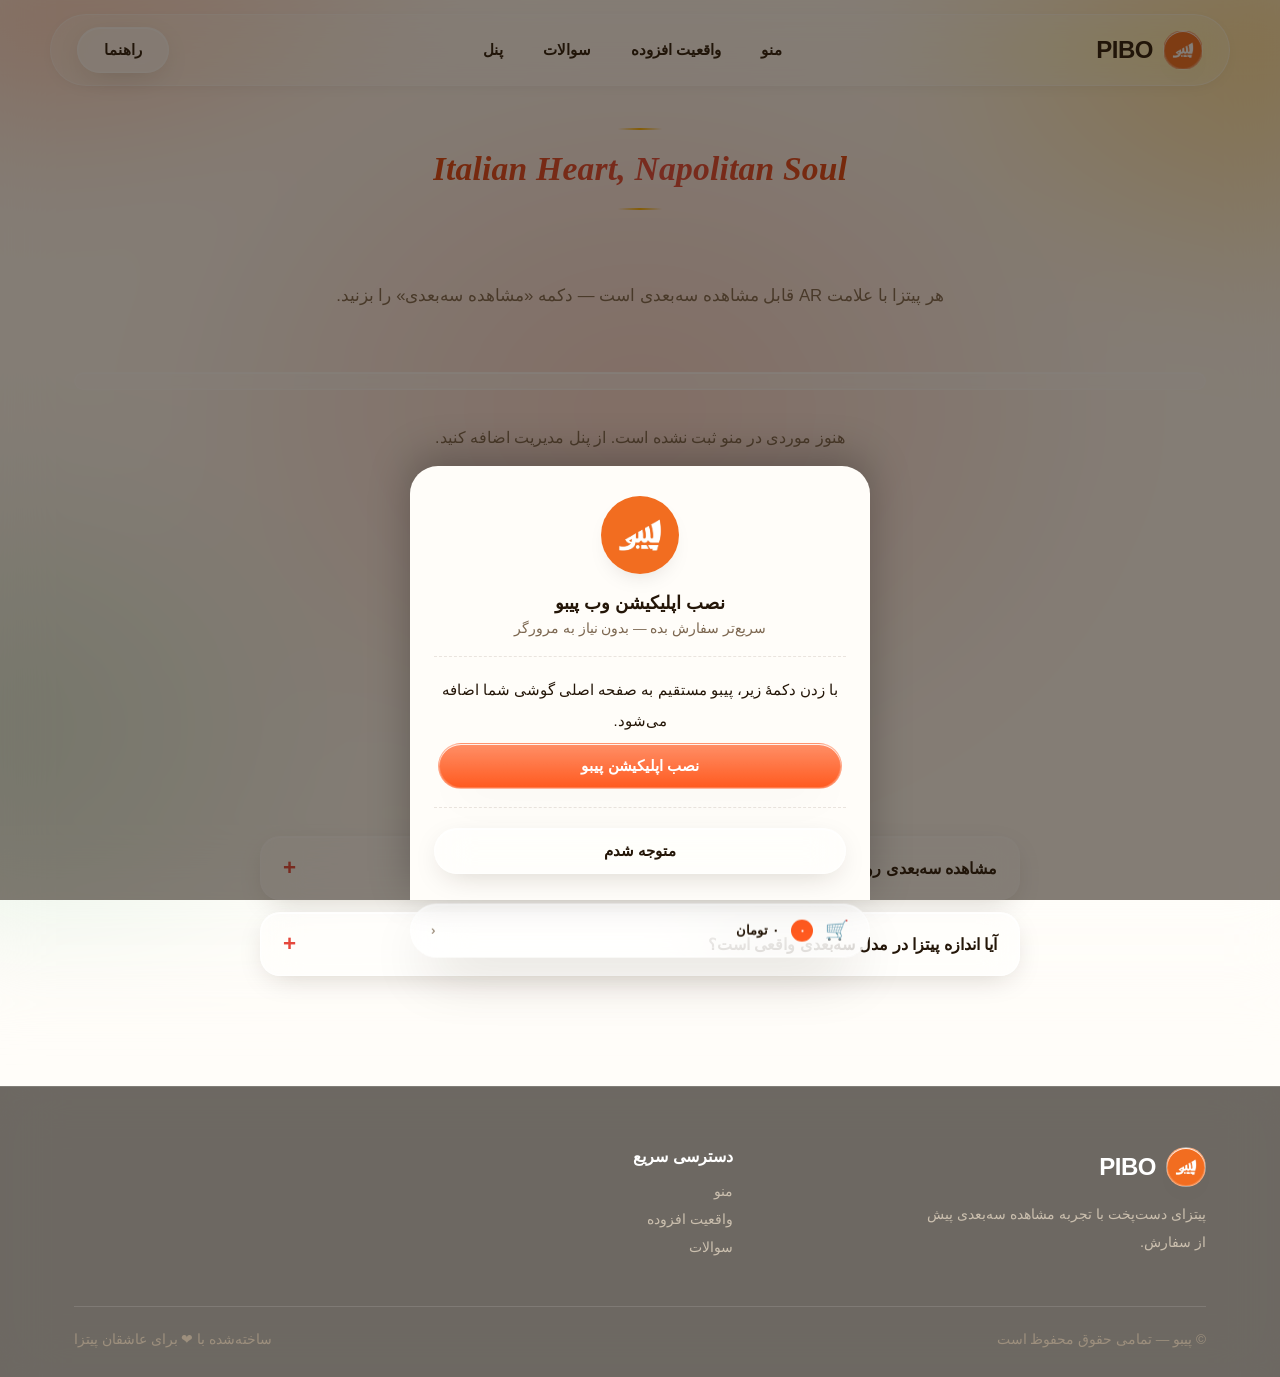
==== index.html @ 52492e42 "Add files via upload" ====
<!DOCTYPE html>
<html lang="fa" dir="rtl">
<head>
<meta charset="UTF-8">
<meta name="viewport" content="width=device-width, initial-scale=1.0, viewport-fit=cover">
<meta name="theme-color" content="#F26D20">
<link rel="manifest" href="manifest.json">
<link rel="icon" href="assets/icons/favicon-32.png" sizes="32x32">
<link rel="apple-touch-icon" href="assets/icons/apple-touch-icon.png">
<meta name="apple-mobile-web-app-capable" content="yes">
<meta name="apple-mobile-web-app-status-bar-style" content="black-translucent">
<meta name="apple-mobile-web-app-title" content="پیبو">
<title>پیبو | پیتزای واقعی، تجربه سه‌بعدی</title>
<meta name="description" content="پیبو — پیتزای دست‌پخت با امکان مشاهده سه‌بعدی و واقعیت افزوده پیش از سفارش. سفارش آنلاین و ارسال سریع.">
<link rel="stylesheet" href="css/style.css">
</head>
<body>

<div id="preloader" class="preloader" aria-hidden="true">
  <div class="preloader-wordmark" dir="rtl">
    <img class="pw-letter" style="--i:0;--l:75%;--r:100%" src="assets/images/logo.jpg" alt="">
    <img class="pw-letter" style="--i:1;--l:50%;--r:75%" src="assets/images/logo.jpg" alt="">
    <img class="pw-letter" style="--i:2;--l:25%;--r:50%" src="assets/images/logo.jpg" alt="">
    <img class="pw-letter" style="--i:3;--l:0%;--r:25%" src="assets/images/logo.jpg" alt="">
    <span class="pw-sr-only">پیبو</span>
  </div>
</div>
<script>
  // Hide the preloader once the page has fully loaded, but keep it
  // on screen for a small minimum time so the spring/sunburst
  // animation is actually seen rather than flashing by instantly
  // on a fast connection.
  (function(){
    var MIN_MS = 1500;
    var start = performance.now();
    function reveal(){
      var el = document.getElementById("preloader");
      if(!el) return;
      var wait = Math.max(0, MIN_MS - (performance.now() - start));
      setTimeout(function(){
        el.classList.add("hide");
        setTimeout(function(){ el.remove(); }, 650);
      }, wait);
    }
    if(document.readyState === "complete") reveal();
    else window.addEventListener("load", reveal);
  })();
</script>

<header class="site-header">
  <div class="container">
    <a href="#" class="logo"><span class="mark site-logo-mark" id="site-logo-mark">پ</span> PIBO</a>
    <nav class="nav-links">
      <a href="#menu">منو</a>
      <a href="#menu">واقعیت افزوده</a>
      <a href="#faq">سوالات</a>
      <a href="admin.html">پنل</a>
    </nav>
    <div class="nav-actions">
      <a href="#faq" class="btn btn-outline">راهنما</a>
      <button class="menu-toggle" aria-label="باز کردن منو"><span></span><span></span><span></span></button>
    </div>
  </div>
</header>

<nav class="mobile-nav">
  <div class="mobile-nav-top">
    <span class="logo"><span class="mark site-logo-mark">پ</span> PIBO</span>
    <button class="close-mn" aria-label="بستن منو">✕</button>
  </div>
  <a href="#menu"><span class="mn-ic">🍕</span> منو</a>
  <a href="#menu"><span class="mn-ic">✦</span> واقعیت افزوده</a>
  <a href="#faq"><span class="mn-ic">؟</span> سوالات</a>
  <a href="admin.html"><span class="mn-ic">⚙</span> پنل</a>
</nav>

<!-- ================= HERO SLOGAN ================= -->
<section class="hero-slogan">
  <div class="container">
    <h1>Italian Heart, Napolitan Soul</h1>
  </div>
</section>

<!-- ================= MENU ================= -->
<section class="section" id="menu" style="padding-top:24px">
  <div class="container">
    <div class="section-head reveal">
      <p>هر پیتزا با علامت AR قابل مشاهده سه‌بعدی است — دکمه «مشاهده سه‌بعدی» را بزنید.</p>
    </div>
    <div class="menu-tabs" data-menu-tabs></div>
    <div class="menu-sections" data-menu-grid></div>
  </div>
</section>

<!-- ================= FAQ ================= -->
<section class="section alt" id="faq">
  <div class="container">
    <div class="section-head reveal">
      <span class="eyebrow">سوالات متداول</span>
      <h2>هر چیزی که باید بدانید</h2>
    </div>
    <div class="faq-list reveal">
      <details class="faq-item">
        <summary>مشاهده سه‌بعدی روی چه گوشی‌هایی کار می‌کند؟</summary>
        <p>روی آیفون (سافاری) با Quick Look و روی اندروید (کروم) با Scene Viewer به‌صورت خودکار باز می‌شود، بدون نیاز به نصب اپلیکیشن.</p>
      </details>
      <details class="faq-item">
        <summary>آیا اندازه پیتزا در مدل سه‌بعدی واقعی است؟</summary>
        <p>بله، مدل‌ها از اسکن واقعی پیتزا گرفته شده و با مقیاس قفل‌شده نمایش داده می‌شوند تا اندازه دقیق را ببینید.</p>
      </details>
    </div>
  </div>
</section>

<footer>
  <div class="container">
    <div class="footer-grid">
      <div>
        <a href="#" class="logo" style="color:#fff;margin-bottom:14px"><span class="mark site-logo-mark">پ</span> PIBO</a>
        <p style="color:#cbbfae;font-size:.9rem;line-height:1.9;max-width:280px">پیتزای دست‌پخت با تجربه مشاهده سه‌بعدی پیش از سفارش.</p>
      </div>
      <div>
        <h4>دسترسی سریع</h4>
        <ul>
          <li><a href="#menu">منو</a></li>
          <li><a href="#menu">واقعیت افزوده</a></li>
          <li><a href="#faq">سوالات</a></li>
        </ul>
      </div>
    </div>
    <div class="footer-bottom">
      <span>© پیبو — تمامی حقوق محفوظ است</span>
      <span>ساخته‌شده با ❤ برای عاشقان پیتزا</span>
    </div>
  </div>
</footer>

<script src="js/ios-glass.js"></script>
<script src="js/vendor/qrcode.js"></script>
<script src="js/vendor/qrcode_utf8.js"></script>
<script src="js/store.js"></script>
<script src="js/products.js"></script>
<script src="js/settings.js"></script>
<script src="js/cart.js"></script>
<script src="js/main.js"></script>
<script src="js/vpn-hint.js"></script>
<script src="js/install-prompt.js"></script>
<script>
  if("serviceWorker" in navigator){
    window.addEventListener("load", () => {
      navigator.serviceWorker.register("sw.js").catch(() => {});
    });
  }
</script>
</body>
</html>
---- css/style.css ----
/* ===========================================================
   PIBO — Pizza Shop
   "Liquid Glass" (iOS 26) design language:
   translucent frosted surfaces, saturated backdrop blur,
   soft specular top-edge highlight, large continuous-corner
   radii, and spring/bounce tactile feedback on every control.
   Fredoka carries Latin/numeral accents, Vazirmatn carries
   all Persian text.
=========================================================== */
:root{
  --white:#FFFDF9;
  --cream:#FFF4E4;
  --cream-2:#FFE7B8;
  --orange:#FF5A1F;
  --orange-dark:#E0420C;
  --gold:#FFB400;
  --red:#E5483C;
  --green:#2F9E5B;
  --ink:#241608;
  --ink-soft:#7C6750;
  --line:rgba(124,103,80,.16);

  /* liquid glass surface tokens */
  --glass-blur: blur(28px) saturate(180%);
  --glass-blur-soft: blur(18px) saturate(160%);
  --glass-light: rgba(255,255,255,.52);
  --glass-light-strong: rgba(255,255,255,.72);
  --glass-light-soft: rgba(255,255,255,.34);
  --glass-border: rgba(255,255,255,.65);
  --glass-border-soft: rgba(255,255,255,.4);
  --glass-dark: rgba(28,18,10,.42);
  --glass-dark-strong: rgba(20,13,8,.62);
  --glass-dark-border: rgba(255,255,255,.14);
  --glass-highlight: inset 0 1px 0 rgba(255,255,255,.85), inset 0 0 0 1px rgba(255,255,255,.18);
  --glass-highlight-dark: inset 0 1px 0 rgba(255,255,255,.16), inset 0 0 0 1px rgba(255,255,255,.08);

  --shadow: 0 18px 40px -22px rgba(36,22,8,.35);
  --shadow-lg: 0 30px 70px -28px rgba(36,22,8,.45);
  --shadow-soft: 0 10px 26px -16px rgba(36,22,8,.28);
  --shadow-glass: 0 8px 30px -10px rgba(36,22,8,.22), var(--glass-highlight);
  --shadow-glass-lg: 0 24px 60px -18px rgba(36,22,8,.32), var(--glass-highlight);

  --radius: 26px;
  --radius-lg: 34px;
  --radius-pill: 100px;

  /* iOS spring curves */
  --ease: cubic-bezier(.19,1,.22,1);
  --spring: cubic-bezier(.34,1.56,.64,1);
  --spring-soft: cubic-bezier(.22,1.28,.36,1);
  --press-scale: .95;
}

*{box-sizing:border-box;margin:0;padding:0}
html{scroll-behavior:smooth}
body{
  font-family:-apple-system, BlinkMacSystemFont, 'SF Pro Text', 'Segoe UI', 'Vazirmatn', Tahoma, sans-serif;
  background:var(--white);
  color:var(--ink);
  direction:rtl;
  overflow-x:hidden;
  -webkit-font-smoothing:antialiased;
  animation:page-fade-in .5s var(--ease);
  position:relative;
}
/* soft, colorful mesh sitting behind every glass surface —
   this is what the blur reveals, key to the liquid-glass look */
body::before{
  content:'';
  position:fixed;inset:-5%;z-index:-2;pointer-events:none;
  background:
    radial-gradient(760px 520px at 8% -6%, rgba(255,90,31,.38), transparent 58%),
    radial-gradient(680px 520px at 96% 6%, rgba(255,180,0,.42), transparent 62%),
    radial-gradient(760px 620px at 50% 46%, rgba(229,72,60,.2), transparent 65%),
    radial-gradient(640px 520px at 4% 78%, rgba(47,158,91,.16), transparent 60%),
    var(--white);
  filter:blur(50px);
  transform:translateZ(0);
  animation: drift 24s ease-in-out infinite alternate;
}
@keyframes drift{
  0%{ background-position:0 0,0 0,0 0,0 0,0 0; filter:hue-rotate(0deg) }
  100%{ background-position:30px -20px,-20px 30px,0 -30px,20px 20px,0 0; filter:hue-rotate(6deg) }
}
img{max-width:100%;display:block}
a{color:inherit;text-decoration:none}
ul{list-style:none}
button{font-family:inherit;cursor:pointer;border:none;background:none}
input,textarea,select{font-family:inherit}

.container{max-width:1180px;margin:0 auto;padding:0 24px}

::selection{background:var(--orange);color:#fff}

a:focus-visible,button:focus-visible,input:focus-visible,textarea:focus-visible{
  outline:3px solid var(--gold);outline-offset:3px;border-radius:6px;
}

@media (prefers-reduced-motion: reduce){
  *{animation-duration:.001ms !important;animation-iteration-count:1 !important;transition-duration:.001ms !important;scroll-behavior:auto !important}
}

/* ===========================================================
   Tactile "press" feedback — applied via JS (ios-glass.js) to
   buttons, tabs, chips, cards: mirrors iOS 26's spring squeeze.
=========================================================== */
.btn,.menu-tab,.pick-chip,.pizza-card,.faq-item summary,.mobile-nav a,.qty button,.btn-sm,.ar-launch-btn,.sticky-cart-summary,[data-qty-btn],.ios-switch,.btn-add-overlay,.badge-ar{
  transition:transform .5s var(--spring), box-shadow .35s var(--ease), background .25s var(--ease), border-color .25s var(--ease), opacity .25s;
}
.btn:hover,.menu-tab:hover,.pick-chip:hover,.pizza-card:hover,.is-pressed{
  will-change:transform;
}
.is-pressed{
  transform:scale(var(--press-scale)) !important;
  transition:transform .12s cubic-bezier(.4,0,.2,1) !important;
}
/* elements that already carry a translateX(-50%) for centering need the
   scale combined, not replaced, or press-feedback would un-center them */
.ar-launch-btn.is-pressed{transform:translateX(-50%) scale(var(--press-scale)) !important}
.sticky-cart-summary.is-pressed{transform:scale(var(--press-scale)) !important}

/* ===========================================================
   Header — floating glass capsule (Dynamic Island style)
=========================================================== */
.site-header{
  position:fixed;inset:0 0 auto 0;z-index:100;
  padding:calc(14px + env(safe-area-inset-top)) 16px 0;
  transition:padding .4s var(--ease);
}
.site-header .container{
  display:flex;align-items:center;justify-content:space-between;gap:20px;
  max-width:1180px;
  padding:12px 26px;
  border-radius:var(--radius-pill);
  background:var(--glass-light-soft);
  -webkit-backdrop-filter:var(--glass-blur-soft);
  backdrop-filter:var(--glass-blur-soft);
  border:1px solid var(--glass-border-soft);
  box-shadow:0 4px 20px -12px rgba(36,22,8,.18);
  transition:all .5s var(--spring-soft);
}
.site-header.scrolled .container{
  background:var(--glass-light-strong);
  -webkit-backdrop-filter:var(--glass-blur);
  backdrop-filter:var(--glass-blur);
  border-color:var(--glass-border);
  box-shadow:var(--shadow-glass);
  padding:10px 26px;
}

.logo{
  display:flex;align-items:center;gap:10px;font-weight:700;font-size:1.5rem;letter-spacing:-.5px;
  font-family:'Vazirmatn',-apple-system,'Segoe UI',sans-serif;
}
.logo .mark{
  width:40px;height:40px;border-radius:50%;
  background:conic-gradient(from 90deg,var(--orange),var(--gold),var(--red),var(--orange));
  display:flex;align-items:center;justify-content:center;
  color:#fff;font-size:1.1rem;font-weight:900;
  box-shadow:var(--shadow-soft), var(--glass-highlight);
  font-family:'Vazirmatn',sans-serif;
  border:1px solid var(--glass-border-soft);
}

.nav-links{display:flex;gap:8px;font-weight:700;font-size:.95rem}
.nav-links a{position:relative;padding:9px 16px;color:var(--ink);border-radius:var(--radius-pill);transition:background .3s var(--ease), color .3s}
.nav-links a::after{display:none}
.nav-links a:hover{background:rgba(255,255,255,.55)}

.nav-actions{display:flex;align-items:center;gap:12px}
.btn{
  display:inline-flex;align-items:center;justify-content:center;gap:8px;
  padding:13px 26px;border-radius:var(--radius-pill);font-weight:800;font-size:.95rem;
  position:relative;overflow:hidden;
}
.btn-primary{
  background:linear-gradient(180deg, rgba(255,255,255,.32), rgba(255,255,255,0)) , var(--orange);
  color:#fff;box-shadow:var(--shadow), var(--glass-highlight);
  border:1px solid rgba(255,255,255,.35);
}
.btn-primary:hover{transform:translateY(-2px);box-shadow:var(--shadow-lg), var(--glass-highlight)}
.btn-outline{
  background:var(--glass-light);
  -webkit-backdrop-filter:var(--glass-blur-soft);
  backdrop-filter:var(--glass-blur-soft);
  color:var(--ink);border:1px solid var(--glass-border);
  box-shadow:var(--shadow-glass);
}
.btn-outline:hover{border-color:var(--orange);color:var(--orange-dark);transform:translateY(-2px);background:var(--glass-light-strong)}
.btn-ghost{color:var(--ink);font-weight:700}

.menu-toggle{display:none;flex-direction:column;gap:6px;width:28px;padding:8px 0}
.menu-toggle span{height:3px;border-radius:3px;background:var(--ink);transition:.3s}
.menu-toggle span:nth-child(1){width:100%}
.menu-toggle span:nth-child(2){width:70%;margin-right:0}
.menu-toggle span:nth-child(3){width:100%}

/* ===========================================================
   Section shell
=========================================================== */
.section{padding:120px 0 110px;position:relative}
.section.alt{background:transparent}
.section.alt::before, .section.alt::after{ display:none }
.section .container{position:relative;z-index:1}

.section-head{max-width:640px;margin:0 auto 60px;text-align:center}
.section-head .eyebrow{margin-bottom:16px}
.section-head h2{font-size:clamp(1.9rem,3.4vw,2.7rem);font-weight:900;letter-spacing:-.5px;margin-bottom:14px}
.section-head p{color:var(--ink-soft);font-size:1.05rem;line-height:1.9}

/* ===========================================================
   Hero slogan — single line, first thing under the header
=========================================================== */
.hero-slogan{
  padding:calc(128px + env(safe-area-inset-top)) 0 46px;
  text-align:center;
}
.hero-slogan h1{
  font-family:'Vazirmatn', ui-serif, Georgia, serif;
  font-size:clamp(1.35rem,3.4vw,2.1rem);
  font-weight:700;
  font-style:italic;
  letter-spacing:.2px;
  line-height:1.5;
  white-space:normal;
  position:relative;
  display:inline-block;
  background:linear-gradient(100deg,var(--orange-dark),var(--red) 55%,var(--orange-dark));
  -webkit-background-clip:text;
  background-clip:text;
  color:transparent;
}
.hero-slogan h1::before,
.hero-slogan h1::after{
  content:'';
  display:block;
  width:44px;height:2px;margin:0 auto 14px;
  background:linear-gradient(90deg,transparent,var(--gold),transparent);
}
.hero-slogan h1::after{margin:14px auto 0}
@media (max-width:560px){
  .hero-slogan{padding-top:calc(108px + env(safe-area-inset-top));padding-bottom:30px}
  .hero-slogan h1{font-size:1.08rem}
}

/* elegant script heading — reads like handwritten calligraphy */
.hero-italian-heading{
  font-family:'Vazirmatn', sans-serif;
  font-weight:800;
  letter-spacing:.3px;
  font-size:clamp(1.6rem,3.6vw,2.4rem);
  line-height:1.3;
  background:linear-gradient(100deg,var(--orange-dark),var(--red) 55%,var(--orange-dark));
  -webkit-background-clip:text;
  background-clip:text;
  color:transparent;
  margin-bottom:18px;
}

.eyebrow{
  display:inline-flex;align-items:center;gap:8px;
  background:var(--glass-light);
  -webkit-backdrop-filter:var(--glass-blur-soft);
  backdrop-filter:var(--glass-blur-soft);
  border:1px solid var(--glass-border);
  color:var(--orange-dark);
  padding:8px 18px;border-radius:100px;font-weight:800;font-size:.82rem;
  box-shadow:var(--shadow-glass);
}
.eyebrow .dot{width:7px;height:7px;border-radius:50%;background:var(--red);animation:pulse 1.8s infinite}
@keyframes pulse{0%,100%{opacity:1}50%{opacity:.3}}
@keyframes page-fade-in{from{opacity:0;transform:translateY(6px)}to{opacity:1;transform:translateY(0)}}
.skeleton-grid{display:grid;grid-template-columns:repeat(auto-fit,minmax(270px,1fr));gap:28px}
.skeleton-card{border-radius:var(--radius-lg);overflow:hidden;background:var(--glass-light);border:1px solid var(--glass-border-soft);box-shadow:var(--shadow-glass)}
.skeleton-card .sk-media{height:190px;background:linear-gradient(100deg, rgba(124,103,80,.10) 30%, rgba(124,103,80,.22) 45%, rgba(124,103,80,.10) 60%);background-size:200% 100%;animation:sk-shimmer 1.5s ease-in-out infinite}
.skeleton-card .sk-body{padding:22px;display:flex;flex-direction:column;gap:12px}
.skeleton-card .sk-line{height:14px;border-radius:8px;background:linear-gradient(100deg, rgba(124,103,80,.10) 30%, rgba(124,103,80,.22) 45%, rgba(124,103,80,.10) 60%);background-size:200% 100%;animation:sk-shimmer 1.5s ease-in-out infinite}
.skeleton-card .sk-line.w-60{width:60%}
.skeleton-card .sk-line.w-90{width:90%}
.skeleton-card .sk-line.w-40{width:40%;height:34px;border-radius:100px;margin-top:6px}
@keyframes sk-shimmer{0%{background-position:200% 0}100%{background-position:-200% 0}}

/* reveal-on-scroll */
.reveal{opacity:0;transform:translateY(36px) scale(.98);transition:opacity .8s var(--spring-soft), transform .8s var(--spring-soft)}
.reveal.in{opacity:1;transform:translateY(0) scale(1)}
.reveal-scale{opacity:0;transform:scale(.88);transition:opacity .7s var(--spring-soft), transform .7s var(--spring-soft)}
.reveal-scale.in{opacity:1;transform:scale(1)}
.reveal-right{opacity:0;transform:translateX(40px);transition:opacity .8s var(--spring-soft), transform .8s var(--spring-soft)}
[dir] .reveal-right{transform:translateX(-40px)}
.reveal-right.in{opacity:1;transform:translateX(0)}
.stagger > *{transition-delay:calc(var(--i,0) * 90ms)}

/* ===========================================================
   Menu / product cards
=========================================================== */
.menu-grid{display:grid;grid-template-columns:repeat(auto-fit,minmax(270px,1fr));gap:28px}
.menu-sections{display:flex;flex-direction:column;gap:64px}
.menu-category-section{scroll-margin-top:150px}
.menu-category-title{font-size:1.5rem;font-weight:900;margin-bottom:24px;padding-right:14px;border-right:4px solid var(--orange)}

/* segmented glass control, like iOS tab bar */
.menu-tabs{
  display:flex;gap:6px;overflow-x:auto;flex-wrap:nowrap;margin-bottom:38px;
  position:sticky;top:calc(96px + env(safe-area-inset-top));z-index:40;padding:8px;
  background:var(--glass-light);
  -webkit-backdrop-filter:var(--glass-blur);
  backdrop-filter:var(--glass-blur);
  border:1px solid var(--glass-border);
  border-radius:var(--radius-pill);
  box-shadow:var(--shadow-glass);
  -ms-overflow-style:none;scrollbar-width:none;
}
.menu-tabs::-webkit-scrollbar{display:none}
.menu-tabs-indicator{
  position:absolute;top:8px;bottom:8px;left:0;border-radius:var(--radius-pill);
  background:linear-gradient(180deg, rgba(255,255,255,.4), rgba(255,255,255,0)), var(--red);
  box-shadow:0 6px 18px -8px rgba(229,72,60,.65), var(--glass-highlight);
  transition:transform .45s var(--spring), width .45s var(--spring);
  z-index:0;pointer-events:none;
}
.menu-tab{
  padding:10px 22px;border-radius:var(--radius-pill);font-weight:800;font-size:.88rem;
  border:1px solid transparent;color:var(--ink);background:transparent;
  flex-shrink:0;white-space:nowrap;position:relative;z-index:1;
  transition:color .35s var(--ease), transform .5s var(--spring);
}
.menu-tab:hover{color:var(--orange-dark)}
.menu-tab.active{
  color:#fff;
  border-color:rgba(255,255,255,.4);
}
.pizza-card{
  background:var(--glass-light);
  border:1px solid var(--glass-border);
  border-radius:var(--radius-lg);
  overflow:hidden;position:relative;box-shadow:var(--shadow-glass);
}
.pizza-card:hover{transform:translateY(-6px);box-shadow:var(--shadow-glass-lg)}

/* full-bleed photo with a frosted "product card" panel overlapping
   its lower portion — like a Reels/story product tag */
.pizza-card .media{
  position:relative;overflow:hidden;aspect-ratio:3/4;
  background:linear-gradient(135deg,var(--cream),var(--cream-2));
  display:flex;align-items:center;justify-content:center;
}
.pizza-card .media img{
  position:absolute;inset:0;width:100%;height:100%;object-fit:cover;
  transition:transform .6s var(--ease);will-change:transform;
  transform:translateY(var(--parallax-y, 0px)) scale(var(--img-scale, 1));
}
.pizza-card:hover .media img{--img-scale:1.06}
.pizza-card .media-emoji{font-size:5rem;position:relative;z-index:1}

.card-overlay{
  position:absolute;left:10px;right:10px;bottom:10px;z-index:2;
  padding:16px 18px 18px;border-radius:20px;
  background:linear-gradient(165deg, rgba(30,20,10,.55), rgba(20,12,5,.72));
  -webkit-backdrop-filter:blur(18px) saturate(160%);
  backdrop-filter:blur(18px) saturate(160%);
  border:1px solid rgba(255,255,255,.16);
  box-shadow:0 14px 34px -14px rgba(0,0,0,.55);
  color:#fff;
}

/* floating AR badge — a prominent standalone pill sitting on the photo
   itself (not tucked inside the bottom info panel), so it reads as its
   own call-to-action rather than a small metadata chip */
.badge-ar{
  flex:1;display:inline-flex;align-items:center;justify-content:center;gap:6px;
  padding:12px 10px;border-radius:100px;
  background:linear-gradient(180deg, rgba(255,255,255,.35), rgba(255,255,255,0)), var(--green);
  color:#fff;font-weight:800;font-size:.8rem;text-align:center;
  white-space:nowrap;overflow:hidden;text-overflow:ellipsis;
  border:1px solid rgba(255,255,255,.45);
  box-shadow:0 10px 26px -8px rgba(47,158,91,.65), inset 0 1px 0 rgba(255,255,255,.4);
}

.overlay-top-row{display:flex;justify-content:space-between;align-items:baseline;margin-bottom:8px;gap:10px}
.overlay-chip{
  display:inline-flex;align-items:center;gap:5px;
  background:rgba(255,255,255,.14);border:1px solid rgba(255,255,255,.28);
  color:#fff;font-size:.68rem;font-weight:700;padding:5px 11px;border-radius:100px;
  white-space:nowrap;
}
.overlay-name{font-size:1.15rem;font-weight:900;color:#fff}
.overlay-desc{
  color:rgba(255,255,255,.72);font-size:.82rem;line-height:1.6;
  margin-bottom:14px;
  display:-webkit-box;-webkit-line-clamp:2;-webkit-box-orient:vertical;overflow:hidden;
}
.overlay-price{
  color:var(--gold);font-weight:900;font-size:1.05rem;white-space:nowrap;
  font-family:'Vazirmatn',-apple-system,'Segoe UI',sans-serif;
}
.overlay-bottom-row{display:flex;align-items:stretch;gap:10px}
.badge-ar,.btn-add-overlay{flex:1 1 50%;min-width:0}
.btn-add-overlay{
  padding:12px 16px;border-radius:100px;border:none;cursor:pointer;
  background:linear-gradient(180deg, rgba(255,255,255,.32), rgba(255,255,255,0)), var(--orange);
  color:#fff;font-weight:800;font-size:.88rem;
  box-shadow:0 10px 22px -10px rgba(255,90,31,.6), inset 0 1px 0 rgba(255,255,255,.35);
}
.btn-add-overlay.added{background:var(--green) !important;color:#fff !important}

/* on wide screens keep cards from stretching too tall */
@media (min-width:640px){
  .pizza-card .media{aspect-ratio:4/5}
}



/* ===========================================================
   Order section
=========================================================== */
.order-wrap{
  display:grid;grid-template-columns:1fr 1fr;gap:50px;align-items:flex-start;
  background:var(--glass-light);
  -webkit-backdrop-filter:var(--glass-blur);
  backdrop-filter:var(--glass-blur);
  border:1px solid var(--glass-border);border-radius:var(--radius-lg);padding:44px;
  box-shadow:var(--shadow-glass-lg);
}
.order-form .field{margin-bottom:18px}
.order-form label{display:block;font-weight:800;font-size:.9rem;margin-bottom:8px}
.order-form input,.order-form textarea,.order-form select{
  width:100%;padding:14px 16px;border-radius:16px;border:1px solid var(--glass-border);
  background:rgba(255,255,255,.55);
  -webkit-backdrop-filter:blur(10px);
  backdrop-filter:blur(10px);
  font-size:.95rem;transition:border-color .25s, background .25s;
}
.order-form input:focus,.order-form textarea:focus,.order-form select:focus{
  border-color:var(--orange);background:#fff;
}
.order-form textarea{min-height:100px;resize:vertical}
.order-form .grid-2{display:grid;grid-template-columns:1fr 1fr;gap:16px}

.cart-list{display:flex;flex-direction:column;gap:12px;margin-bottom:20px}
.cart-item{
  display:flex;align-items:center;justify-content:space-between;gap:12px;
  padding:14px 16px;border:1px solid var(--glass-border);border-radius:16px;
  background:rgba(255,255,255,.4);
  -webkit-backdrop-filter:blur(10px);
  backdrop-filter:blur(10px);
}
.cart-item .name{font-weight:800;font-size:.92rem}
.cart-item .qty{display:flex;align-items:center;gap:8px}
.cart-item .qty button{
  width:28px;height:28px;border-radius:9px;background:rgba(255,255,255,.7);border:1px solid var(--glass-border);font-weight:900;
}
.cart-item.just-added{animation:cart-item-pop .5s var(--spring)}
@keyframes cart-item-pop{
  0%{transform:translateY(-14px) scale(.9);opacity:0}
  60%{transform:translateY(2px) scale(1.02);opacity:1}
  100%{transform:translateY(0) scale(1);opacity:1}
}
.cart-summary{display:flex;justify-content:space-between;font-weight:900;font-size:1.15rem;padding-top:16px;border-top:2px dashed var(--line);margin-bottom:20px}
.cart-summary span:last-child{color:var(--orange-dark);font-family:'Vazirmatn',-apple-system,'Segoe UI',sans-serif}
.empty-cart{color:var(--ink-soft);font-size:.9rem;text-align:center;padding:24px 0}

.order-side h3{font-size:1.3rem;font-weight:900;margin-bottom:14px}
.order-side p{color:var(--ink-soft);line-height:1.9;margin-bottom:20px;font-size:.94rem}
.pick-list{display:flex;flex-wrap:wrap;gap:10px}
.pick-chip{
  padding:9px 16px;border:1px solid var(--glass-border);border-radius:100px;font-size:.85rem;font-weight:700;
  background:rgba(255,255,255,.5);
  -webkit-backdrop-filter:blur(10px);
  backdrop-filter:blur(10px);
}
.pick-chip:hover{border-color:var(--orange);color:var(--orange-dark);background:rgba(255,255,255,.75)}

/* ===========================================================
   AR section
=========================================================== */
.ar-showcase{
  display:grid;grid-template-columns:1fr 1fr;gap:50px;align-items:center;
}
.ar-steps{display:flex;flex-direction:column;gap:22px}
.ar-step{display:flex;gap:16px;align-items:flex-start}
.ar-step .num{
  width:42px;height:42px;border-radius:14px;
  background:linear-gradient(180deg, rgba(255,255,255,.35), rgba(255,255,255,0)), var(--red);
  color:#fff;border:1px solid rgba(255,255,255,.35);
  display:flex;align-items:center;justify-content:center;font-weight:900;flex-shrink:0;
  font-family:'Vazirmatn',-apple-system,'Segoe UI',sans-serif;
  box-shadow:var(--glass-highlight);
}
.ar-step h4{font-weight:800;margin-bottom:4px}
.ar-step p{color:var(--ink-soft);font-size:.92rem;line-height:1.8}

.ar-frame{
  border-radius:var(--radius-lg);overflow:hidden;border:1px solid var(--glass-border);
  box-shadow:var(--shadow-glass-lg);aspect-ratio:3/4;
  background:linear-gradient(160deg,var(--cream),var(--cream-2));
  -webkit-backdrop-filter:var(--glass-blur-soft);
  backdrop-filter:var(--glass-blur-soft);
  position:relative;display:flex;align-items:center;justify-content:center;
}
.ar-frame .qr-box{
  background:rgba(255,255,255,.75);
  -webkit-backdrop-filter:blur(10px);
  backdrop-filter:blur(10px);
  padding:18px;border-radius:20px;box-shadow:var(--shadow-glass);
}
.ar-frame .qr-hint{position:absolute;bottom:22px;font-size:.8rem;font-weight:800;color:var(--ink-soft)}

/* ===========================================================
   FAQ
=========================================================== */
.faq-list{max-width:760px;margin:0 auto;display:flex;flex-direction:column;gap:12px}
.faq-item{
  border:1px solid var(--glass-border);border-radius:20px;overflow:hidden;
  background:var(--glass-light);
  -webkit-backdrop-filter:var(--glass-blur-soft);
  backdrop-filter:var(--glass-blur-soft);
  box-shadow:var(--shadow-glass);
}
.faq-item summary{
  padding:18px 22px;font-weight:800;cursor:pointer;list-style:none;
  display:flex;justify-content:space-between;align-items:center;
}
.faq-item summary::-webkit-details-marker{display:none}
.faq-item summary::after{content:'+';font-size:1.4rem;color:var(--red);transition:transform .4s var(--spring)}
.faq-item[open] summary::after{transform:rotate(45deg)}
.faq-item p{padding:0 22px 20px;color:var(--ink-soft);line-height:1.8;font-size:.92rem}

/* ===========================================================
   Contact / footer
=========================================================== */
.contact-band{
  background:linear-gradient(120deg, rgba(229,72,60,.85), rgba(255,90,31,.85));
  -webkit-backdrop-filter:blur(30px) saturate(180%);
  backdrop-filter:blur(30px) saturate(180%);
  border:1px solid rgba(255,255,255,.3);
  border-radius:var(--radius-lg);padding:64px 40px;text-align:center;color:#fff;position:relative;overflow:hidden;
  box-shadow:var(--shadow-lg), var(--glass-highlight);
}
.contact-band h2{font-size:clamp(1.8rem,3.4vw,2.5rem);font-weight:900;margin-bottom:14px}
.contact-band p{opacity:.95;margin-bottom:30px;font-size:1.02rem}
.contact-buttons{display:flex;gap:16px;justify-content:center;flex-wrap:wrap}
.contact-buttons .btn{background:rgba(255,255,255,.9);color:var(--ink)}

footer{padding:60px 0 30px;background:var(--glass-dark-strong);-webkit-backdrop-filter:blur(30px) saturate(160%);backdrop-filter:blur(30px) saturate(160%);color:#fff;border-top:1px solid var(--glass-dark-border)}
.footer-grid{display:grid;grid-template-columns:1.4fr 1fr 1fr;gap:40px;margin-bottom:40px}
.footer-grid h4{font-weight:800;margin-bottom:16px;font-size:1rem}
.footer-grid ul li{margin-bottom:10px}
.footer-grid ul a{color:#cbbfae;font-size:.9rem;transition:.25s}
.footer-grid ul a:hover{color:var(--gold)}
.footer-bottom{border-top:1px solid rgba(255,255,255,.12);padding-top:24px;display:flex;justify-content:space-between;color:#9d8f7d;font-size:.85rem;flex-wrap:wrap;gap:10px}

.footer-social{display:flex;flex-direction:column;gap:12px}
.footer-social a{display:flex;align-items:center;gap:10px;color:#cbbfae;font-size:.9rem;transition:.25s}
.footer-social a:hover{color:var(--gold)}
.footer-social a .ic{
  width:32px;height:32px;border-radius:10px;background:rgba(255,255,255,.1);
  border:1px solid rgba(255,255,255,.12);
  display:flex;align-items:center;justify-content:center;flex-shrink:0;
}
.footer-social a .ic svg{width:16px;height:16px}

/* ===========================================================
   Floating quick-order button
=========================================================== */
.quick-order-fab{
  position:fixed;bottom:22px;left:50%;transform:translateX(-50%) translateY(120%);
  z-index:90;opacity:0;transition:transform .5s var(--spring-soft), opacity .4s var(--ease);
  box-shadow:var(--shadow-lg), var(--glass-highlight);
}
.quick-order-fab.show{transform:translateX(-50%) translateY(0);opacity:1}

/* ===========================================================
   Admin / login
=========================================================== */
.auth-screen{
  min-height:100vh;display:flex;align-items:center;justify-content:center;
  padding:24px;
}
.auth-card{
  width:100%;max-width:400px;
  background:var(--glass-light-strong);
  -webkit-backdrop-filter:var(--glass-blur);
  backdrop-filter:var(--glass-blur);
  border:1px solid var(--glass-border);border-radius:var(--radius-lg);
  padding:40px 32px;box-shadow:var(--shadow-glass-lg);text-align:center;
}
.auth-card .mark{width:56px;height:56px;margin:0 auto 18px}
.auth-card h1{font-size:1.5rem;font-weight:900;margin-bottom:8px}
.auth-card p{color:var(--ink-soft);font-size:.9rem;margin-bottom:26px}
.auth-card .field{position:relative;margin-bottom:16px}
.auth-card input{
  width:100%;padding:15px 16px;border-radius:16px;border:1px solid var(--glass-border);
  background:rgba(255,255,255,.5);font-size:1rem;text-align:center;letter-spacing:2px;
}
.auth-card input:focus{border-color:var(--orange);background:#fff}
.auth-error{color:var(--red);font-size:.85rem;font-weight:700;min-height:20px;margin-bottom:10px}
.auth-card .btn{width:100%}

.admin-shell{display:none;min-height:100vh}
.admin-shell.show{display:block}
.admin-top{
  background:var(--glass-light-strong);
  -webkit-backdrop-filter:var(--glass-blur);
  backdrop-filter:var(--glass-blur);
  border-bottom:1px solid var(--glass-border);
  padding:calc(18px + env(safe-area-inset-top)) 0 18px;position:sticky;top:0;z-index:20;
}
.admin-top .container{display:flex;justify-content:space-between;align-items:center}
.admin-main{padding:40px 0 80px}
.admin-panel{
  background:var(--glass-light);
  -webkit-backdrop-filter:var(--glass-blur-soft);
  backdrop-filter:var(--glass-blur-soft);
  border:1px solid var(--glass-border);border-radius:var(--radius-lg);padding:30px;margin-bottom:28px;
  box-shadow:var(--shadow-glass);
}
.admin-panel[data-publish-bar]{border:1.5px solid rgba(47,158,91,.55);background:rgba(243,251,246,.6)}
.admin-panel[data-publish-bar].dirty{border-color:rgba(229,72,60,.55);background:rgba(253,242,240,.6)}
.admin-panel h2{font-size:1.2rem;font-weight:900;margin-bottom:6px}
.admin-panel .sub{color:var(--ink-soft);font-size:.88rem;margin-bottom:24px}
.qr-grid{display:grid;grid-template-columns:repeat(auto-fill,minmax(190px,1fr));gap:20px}
.qr-tile{
  border:1px solid var(--glass-border);border-radius:18px;padding:18px;text-align:center;
  background:rgba(255,255,255,.4);
  -webkit-backdrop-filter:blur(12px);
  backdrop-filter:blur(12px);
}
.qr-tile img{margin:0 auto 12px;border-radius:12px;background:#fff;padding:8px}
.qr-tile b{display:block;font-size:.9rem;margin-bottom:4px}
.qr-tile span{font-size:.75rem;color:var(--ink-soft);word-break:break-all}
.orders-table{width:100%;min-width:560px;border-collapse:collapse;font-size:.88rem}
.orders-table th,.orders-table td{padding:12px 10px;text-align:right;border-bottom:1px solid var(--glass-border);white-space:nowrap}
.orders-table th{color:var(--ink-soft);font-weight:800;font-size:.8rem}
.orders-table td:nth-child(3){white-space:normal;min-width:140px}
.table-scroll{overflow-x:auto;-webkit-overflow-scrolling:touch;margin:0 -6px;padding:0 6px}
.orders-empty{text-align:center;color:var(--ink-soft);padding:30px 0;font-size:.9rem}
.btn-sm{padding:9px 16px;font-size:.8rem;border-radius:12px}
.table-actions{display:flex;gap:8px}

/* ===========================================================
   AR viewer page
   Now matches the main site's warm cream/orange/gold "liquid
   glass" palette instead of its own separate theme.
=========================================================== */
.ar-page{
  min-height:100vh;display:flex;flex-direction:column;position:relative;color:var(--ink);
  background:
    radial-gradient(120% 90% at 15% 0%, rgba(255,90,31,.16), transparent 60%),
    radial-gradient(120% 90% at 100% 100%, rgba(255,180,0,.14), transparent 55%),
    linear-gradient(180deg, #2B1B0C 0%, #241608 55%, #180F06 100%);
}
.ar-page::before{
  content:"";position:fixed;inset:0 0 auto 0;height:6px;z-index:5;
  background:linear-gradient(90deg, var(--orange) 0 50%, var(--gold) 50% 100%);
}
.ar-page-top{
  padding:22px 24px 16px;display:flex;align-items:center;justify-content:space-between;color:var(--cream);
  background:linear-gradient(180deg, rgba(24,15,6,.85), rgba(24,15,6,0));
  -webkit-backdrop-filter:blur(16px) saturate(160%);
  backdrop-filter:blur(16px) saturate(160%);
}
.ar-page-top a{font-weight:800;display:flex;align-items:center;gap:8px;color:var(--gold)}
#share-btn{color:var(--cream) !important}
.ar-viewer-wrap{
  flex:1;position:relative;min-height:56vh;
  display:flex;align-items:center;justify-content:center;overflow:hidden;
}
.ar-viewer-wrap::before{
  content:"";position:absolute;inset:0;pointer-events:none;
  background:
    radial-gradient(60% 42% at 50% 38%, rgba(242,183,5,.16), transparent 70%),
    radial-gradient(90% 60% at 50% 100%, rgba(200,52,31,.20), transparent 70%);
}
.ar-viewer-wrap::after{
  content:"🍕";position:absolute;left:50%;top:42%;transform:translate(-50%,-50%);
  font-size:min(48vw,220px);line-height:1;opacity:.06;filter:blur(1px);pointer-events:none;
}
model-viewer{width:100%;height:100%;--poster-color:transparent}
.ar-page-info{
  margin:0 18px 22px;padding:22px 24px 26px;color:var(--cream);text-align:center;
  background:linear-gradient(160deg, rgba(255,255,255,.10), rgba(255,255,255,.03));
  border:1px solid rgba(242,183,5,.35);
  border-radius:28px;
  -webkit-backdrop-filter:blur(22px) saturate(170%);
  backdrop-filter:blur(22px) saturate(170%);
  box-shadow:0 20px 50px -20px rgba(0,0,0,.55), inset 0 1px 0 rgba(255,255,255,.12);
}
.ar-page-info h1{font-size:1.35rem;font-weight:900;margin-bottom:8px;color:var(--gold);letter-spacing:.2px}
.ar-page-info p{color:rgba(255,244,228,.78);font-size:.88rem;max-width:420px;margin:0 auto}
.ar-fallback{
  position:absolute;inset:0;display:none;align-items:center;justify-content:center;flex-direction:column;
  gap:16px;color:var(--cream);text-align:center;padding:30px;z-index:2;
}
.ar-fallback #fallback-title{color:var(--gold);font-size:1.15rem}
.ar-fallback.show{display:flex}
.ar-fallback .fallback-emoji{
  font-size:3.4rem;line-height:1;
  filter:drop-shadow(0 12px 26px rgba(0,0,0,.5));
  animation:ar-float 2.6s ease-in-out infinite;
}
@keyframes ar-float{
  0%,100%{transform:translateY(0) rotate(-4deg)}
  50%{transform:translateY(-10px) rotate(4deg)}
}
.ar-launch-btn{
  position:absolute;bottom:26px;left:50%;transform:translateX(-50%);z-index:6;
  display:flex;align-items:center;gap:10px;
  padding:15px 30px;border-radius:100px;
  background:linear-gradient(180deg, rgba(255,255,255,.32), rgba(255,255,255,0)), var(--orange);
  color:#fff;font-weight:800;font-size:.95rem;
  border:1px solid rgba(255,255,255,.35);
  box-shadow:0 16px 34px -12px rgba(255,90,31,.55), inset 0 1px 0 rgba(255,255,255,.4);
}
.ar-launch-btn:active{transform:translateX(-50%) translateY(1px)}
.ar-launch-btn .ar-launch-ic{font-size:1.15rem;filter:drop-shadow(0 2px 4px rgba(0,0,0,.35))}
.ar-launch-btn{animation:ar-invite 2.4s ease-in-out infinite}
@keyframes ar-invite{
  0%,100%{box-shadow:0 16px 34px -12px rgba(255,90,31,.55), inset 0 1px 0 rgba(255,255,255,.4), 0 0 0 0 rgba(255,90,31,.5)}
  50%{box-shadow:0 16px 34px -12px rgba(255,90,31,.7), inset 0 1px 0 rgba(255,255,255,.4), 0 0 0 10px rgba(255,90,31,0)}
}

/* "fly to cart" — a cloned product thumbnail that shrinks and arcs
   from the add-to-cart card into the sticky cart bar, mirroring iOS's
   "add to bag" burst */
.pibo-fly-icon{
  position:fixed;z-index:200;pointer-events:none;
  border-radius:18px;overflow:hidden;
  box-shadow:0 10px 30px -10px rgba(36,22,8,.4);
  display:flex;align-items:center;justify-content:center;font-size:1.6rem;
  background:var(--cream);
  transition:transform .65s cubic-bezier(.2,.8,.2,1), opacity .55s ease-in .1s, border-radius .5s ease-in-out;
  will-change:transform, opacity;
}
.pibo-fly-icon img{width:100%;height:100%;object-fit:cover;display:block}

/* ===========================================================
   Sticky cart
=========================================================== */
[data-add-cart].added{background:var(--green) !important;color:#fff !important;border-color:var(--green) !important}
.sticky-cart{
  position:fixed;left:50%;bottom:18px;transform:translateX(-50%) translateY(140%);
  z-index:80;width:min(94vw,460px);
  background:var(--glass-light-strong);
  -webkit-backdrop-filter:var(--glass-blur);
  backdrop-filter:var(--glass-blur);
  border:1px solid var(--glass-border);
  border-radius:var(--radius-lg);
  box-shadow:var(--shadow-glass-lg);
  transition:transform .5s var(--spring-soft);
  overflow:hidden;
}
.sticky-cart.has-items{transform:translateX(-50%) translateY(0)}
.sticky-cart.bounce{animation:cart-bounce .5s var(--spring)}
@keyframes cart-bounce{0%{transform:translateX(-50%) translateY(0) scale(1)}35%{transform:translateX(-50%) translateY(0) scale(1.04)}100%{transform:translateX(-50%) translateY(0) scale(1)}}
.sticky-cart-summary{
  width:100%;display:flex;align-items:center;gap:12px;padding:14px 20px;
  background:transparent;border:none;font-family:inherit;cursor:pointer;text-align:right;
}
.sticky-cart-icon{font-size:1.2rem;display:inline-block;transition:transform .3s var(--ease)}
.sticky-cart-icon.morph{animation:cart-icon-morph .6s var(--spring)}
@keyframes cart-icon-morph{
  0%{transform:scale(1) rotate(0)}
  30%{transform:scale(1.35) rotate(-12deg)}
  60%{transform:scale(.92) rotate(6deg)}
  100%{transform:scale(1) rotate(0)}
}
.sticky-cart-count{
  background:var(--orange);color:#fff;font-weight:900;font-size:.78rem;
  min-width:22px;height:22px;border-radius:100px;display:flex;align-items:center;justify-content:center;padding:0 6px;
}
.sticky-cart-total{flex:1;font-weight:900;color:var(--ink)}
.sticky-cart-chevron{transition:transform .3s var(--ease);color:var(--ink-soft)}
.sticky-cart.open .sticky-cart-chevron{transform:rotate(-90deg)}
.sticky-cart-panel{
  max-height:0;overflow:hidden;border-top:1px solid var(--line);
  transform:translateY(-8px);opacity:0;
  transition:max-height .55s var(--spring), transform .55s var(--spring), opacity .35s var(--ease);
}
.sticky-cart.open .sticky-cart-panel{max-height:340px;overflow-y:auto;transform:translateY(0);opacity:1}

/* Apple Pay-sheet style dim + blur behind the cart when it's open */
.sticky-cart-scrim{
  position:fixed;inset:0;z-index:75;background:rgba(20,12,4,.28);
  -webkit-backdrop-filter:blur(6px);backdrop-filter:blur(6px);
  opacity:0;pointer-events:none;transition:opacity .4s var(--ease);
}
.sticky-cart-scrim.show{opacity:1;pointer-events:auto}
.sticky-cart-items{padding:14px 20px;display:flex;flex-direction:column;gap:10px}
.sticky-cart-footer{display:flex;justify-content:space-between;padding:14px 20px;border-top:2px dashed var(--line);font-size:.95rem}
.sticky-cart-footer strong{color:var(--orange-dark)}

/* (10) odometer-style per-digit reveal for the price total */
.odo-number{unicode-bidi:isolate;direction:ltr;display:inline-block}
.odo-digit{display:inline-block}
.odo-digit.odo-in{animation:odo-slide .38s var(--ease)}
@keyframes odo-slide{
  from{transform:translateY(55%);opacity:0}
  to{transform:translateY(0);opacity:1}
}
@media (max-width:480px){
  .sticky-cart{bottom:12px;width:94vw}
}

/* ===========================================================
   (9) generic gentle "shake" for invalid/blocked actions — reused
   anywhere a click can't proceed (wrong password, disabled action, …)
=========================================================== */
.shake-x{animation:shake-x .45s cubic-bezier(.36,.07,.19,.97)}
@keyframes shake-x{
  10%,90%{transform:translateX(-1px)}
  20%,80%{transform:translateX(2px)}
  30%,50%,70%{transform:translateX(-5px)}
  40%,60%{transform:translateX(5px)}
}

/* ===========================================================
   iOS 26 switch (toggle) — spring thumb slide, like Settings.app
=========================================================== */
.ios-switch{position:relative;display:inline-flex;width:51px;height:31px;flex-shrink:0;cursor:pointer}
.ios-switch input{position:absolute;opacity:0;width:100%;height:100%;margin:0;cursor:pointer}
.ios-switch-track{
  position:absolute;inset:0;border-radius:100px;
  background:rgba(124,103,80,.28);
  transition:background .3s var(--ease);
}
.ios-switch-track::before{
  content:"";position:absolute;top:2px;right:2px;width:27px;height:27px;border-radius:50%;
  background:#fff;box-shadow:0 3px 8px rgba(0,0,0,.25);
  transition:transform .35s var(--spring);
}
.ios-switch input:checked + .ios-switch-track{background:var(--green)}
.ios-switch input:checked + .ios-switch-track::before{transform:translateX(-20px)}
.ios-switch input:active + .ios-switch-track::before{width:31px}

/* ===========================================================
   Responsive
=========================================================== */
@media (max-width:980px){
  .order-wrap{grid-template-columns:1fr}
  .ar-showcase{grid-template-columns:1fr}
  .footer-grid{grid-template-columns:1fr 1fr}
}
@media (max-width:720px){
  .nav-links,.nav-actions .btn-outline{display:none}
  .menu-toggle{display:flex}
  .footer-grid{grid-template-columns:1fr}
  .order-form .grid-2{grid-template-columns:1fr}
  .site-header .container{padding:10px 18px}
  :root{
    --glass-blur: blur(14px) saturate(150%);
    --glass-blur-soft: blur(10px) saturate(140%);
  }
  body::before{ filter:blur(30px); }
}

/* mobile nav drawer — full glass sheet, like iOS Control Center */
.mobile-nav{
  position:fixed;inset:10px 10px auto 10px;z-index:200;display:flex;flex-direction:column;
  padding:calc(20px + env(safe-area-inset-top)) 22px 28px;gap:6px;
  border-radius:var(--radius-lg);
  background:var(--glass-light-strong);
  -webkit-backdrop-filter:var(--glass-blur);
  backdrop-filter:var(--glass-blur);
  border:1px solid var(--glass-border);
  box-shadow:var(--shadow-glass-lg);
  transform:translateY(-140%) scale(.96);opacity:0;
  transition:transform .55s var(--spring-soft), opacity .4s var(--ease);
  max-height:calc(100vh - 20px);
  overflow-y:auto;
}
.mobile-nav.open{transform:translateY(0) scale(1);opacity:1}
.mobile-nav-top{display:flex;align-items:center;justify-content:space-between;margin-bottom:22px;padding-bottom:22px;border-bottom:1px solid var(--glass-border)}
.mobile-nav .close-mn{
  width:38px;height:38px;border-radius:50%;
  background:rgba(255,255,255,.6);border:1px solid var(--glass-border);
  display:flex;align-items:center;justify-content:center;font-size:1.1rem;color:var(--ink);
}
.mobile-nav a:not(.mn-cta){
  display:flex;align-items:center;gap:14px;font-size:1.15rem;font-weight:800;
  padding:16px 14px;border-radius:18px;color:var(--ink);transition:background .25s var(--ease);
}
.mobile-nav a:not(.mn-cta):hover, .mobile-nav a:not(.mn-cta):active{background:rgba(255,255,255,.55)}
.mn-ic{
  width:38px;height:38px;border-radius:12px;flex-shrink:0;
  background:rgba(255,255,255,.6);border:1px solid var(--glass-border);
  display:flex;align-items:center;justify-content:center;font-size:1.05rem;
}
.mn-cta{margin-top:18px}

/* ===========================================================
   Preloader — the پیبو logo mark, sliced into 4 vertical
   strips of the real logo image so it springs in "letter by
   letter" (right→left) while looking exactly like our logo
=========================================================== */
.preloader{
  position:fixed;inset:0;z-index:9999;
  display:flex;align-items:center;justify-content:center;
  overflow:hidden;
  background:#F26D20;
  transition:opacity .6s var(--ease);
}
.preloader.hide{opacity:0;pointer-events:none}

.preloader-wordmark{
  position:relative;z-index:2;
  width:clamp(220px,52vw,340px);
  height:clamp(220px,52vw,340px);
}
.pw-sr-only{position:absolute;width:1px;height:1px;overflow:hidden;opacity:0}
.pw-letter{
  position:absolute;inset:0;
  width:100%;height:100%;
  object-fit:contain;
  clip-path:polygon(var(--l) 0, var(--r) 0, var(--r) 100%, var(--l) 100%);
  transform:translateY(70px) scale(.4) rotate(8deg);
  opacity:0;
  filter:blur(6px);
  animation:pw-letter-spring .7s var(--spring) forwards;
  animation-delay:calc(var(--i) * .12s + .1s);
}
@keyframes pw-letter-spring{
  60%{ filter:blur(0); }
  to{ transform:translateY(0) scale(1) rotate(0deg); opacity:1; filter:blur(0); }
}

@media (prefers-reduced-motion: reduce){
  .pw-letter{animation:none;opacity:1;transform:none;filter:none}
}
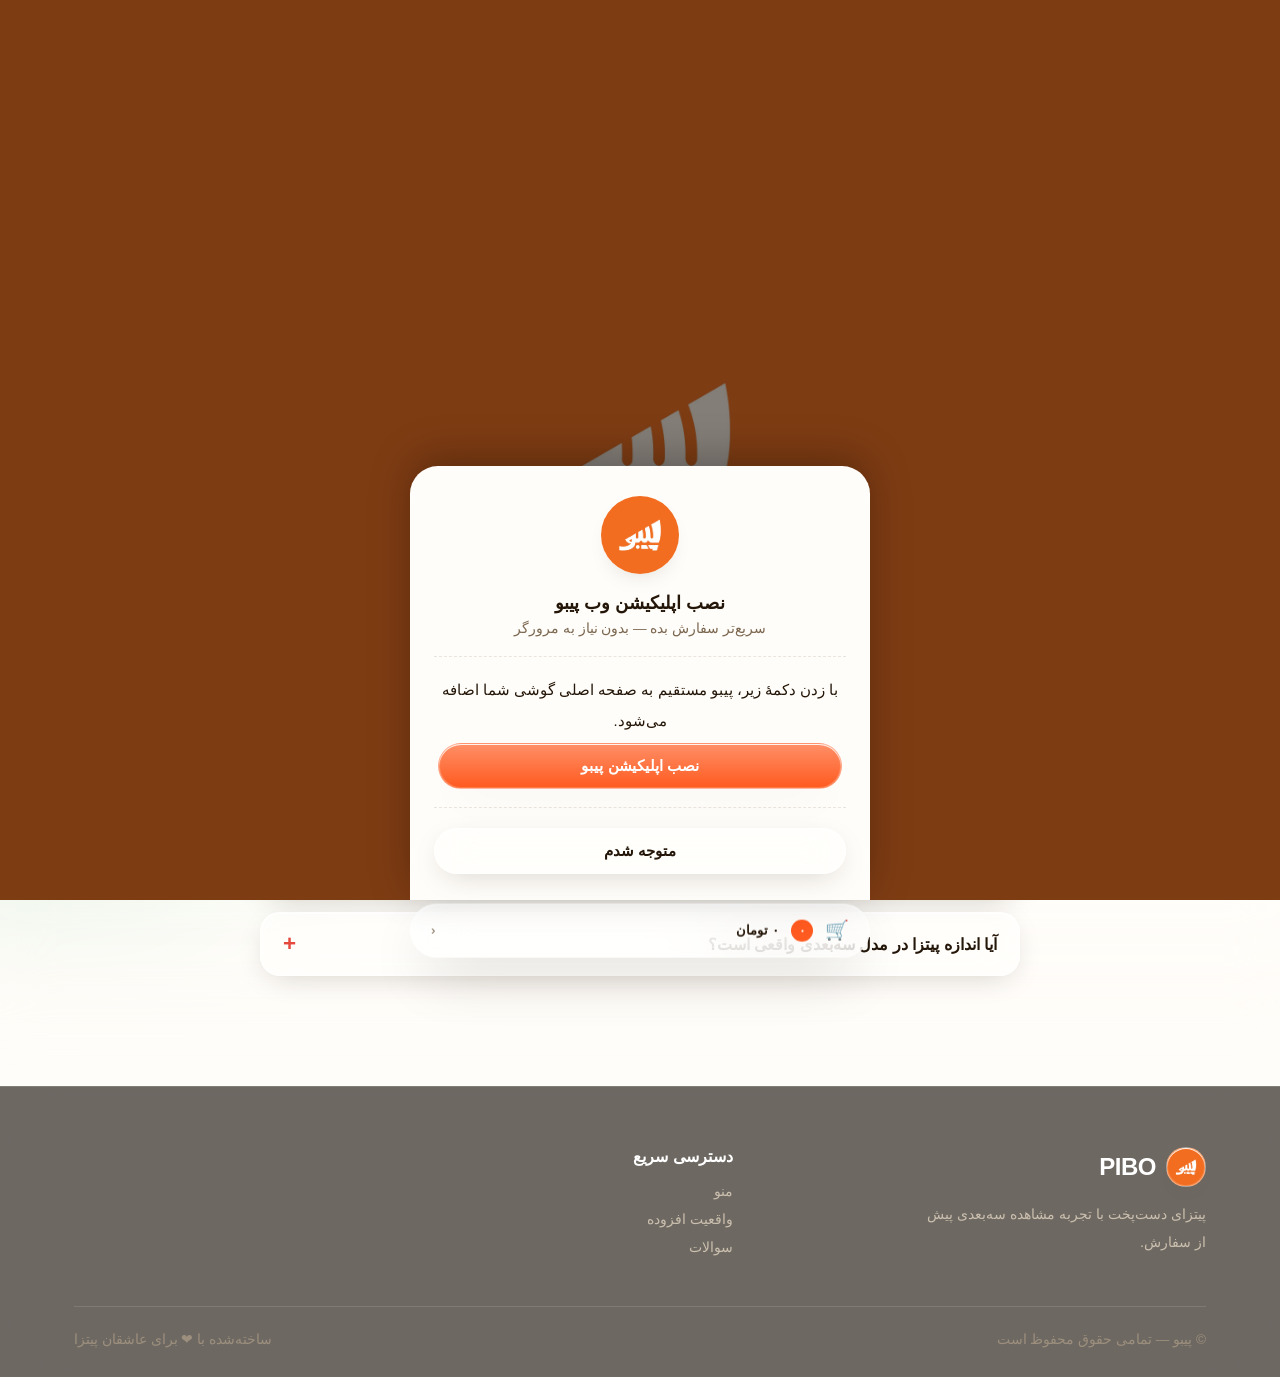
==== commit ec470e79: "Add files via upload" ====
--- a/index.html
+++ b/index.html
@@ -31,7 +31,7 @@
   // animation is actually seen rather than flashing by instantly
   // on a fast connection.
   (function(){
-    var MIN_MS = 1500;
+    var MIN_MS = 2300;
     var start = performance.now();
     function reveal(){
       var el = document.getElementById("preloader");
--- a/css/style.css
+++ b/css/style.css
@@ -912,14 +912,14 @@
   width:100%;height:100%;
   object-fit:contain;
   clip-path:polygon(var(--l) 0, var(--r) 0, var(--r) 100%, var(--l) 100%);
-  transform:translateY(70px) scale(.4) rotate(8deg);
+  transform:translateY(36px) scale(.82) rotate(3deg);
   opacity:0;
-  filter:blur(6px);
-  animation:pw-letter-spring .7s var(--spring) forwards;
-  animation-delay:calc(var(--i) * .12s + .1s);
+  filter:blur(4px);
+  animation:pw-letter-spring 1.4s var(--spring-soft) forwards;
+  animation-delay:calc(var(--i) * .22s + .15s);
 }
 @keyframes pw-letter-spring{
-  60%{ filter:blur(0); }
+  70%{ filter:blur(0); }
   to{ transform:translateY(0) scale(1) rotate(0deg); opacity:1; filter:blur(0); }
 }
 
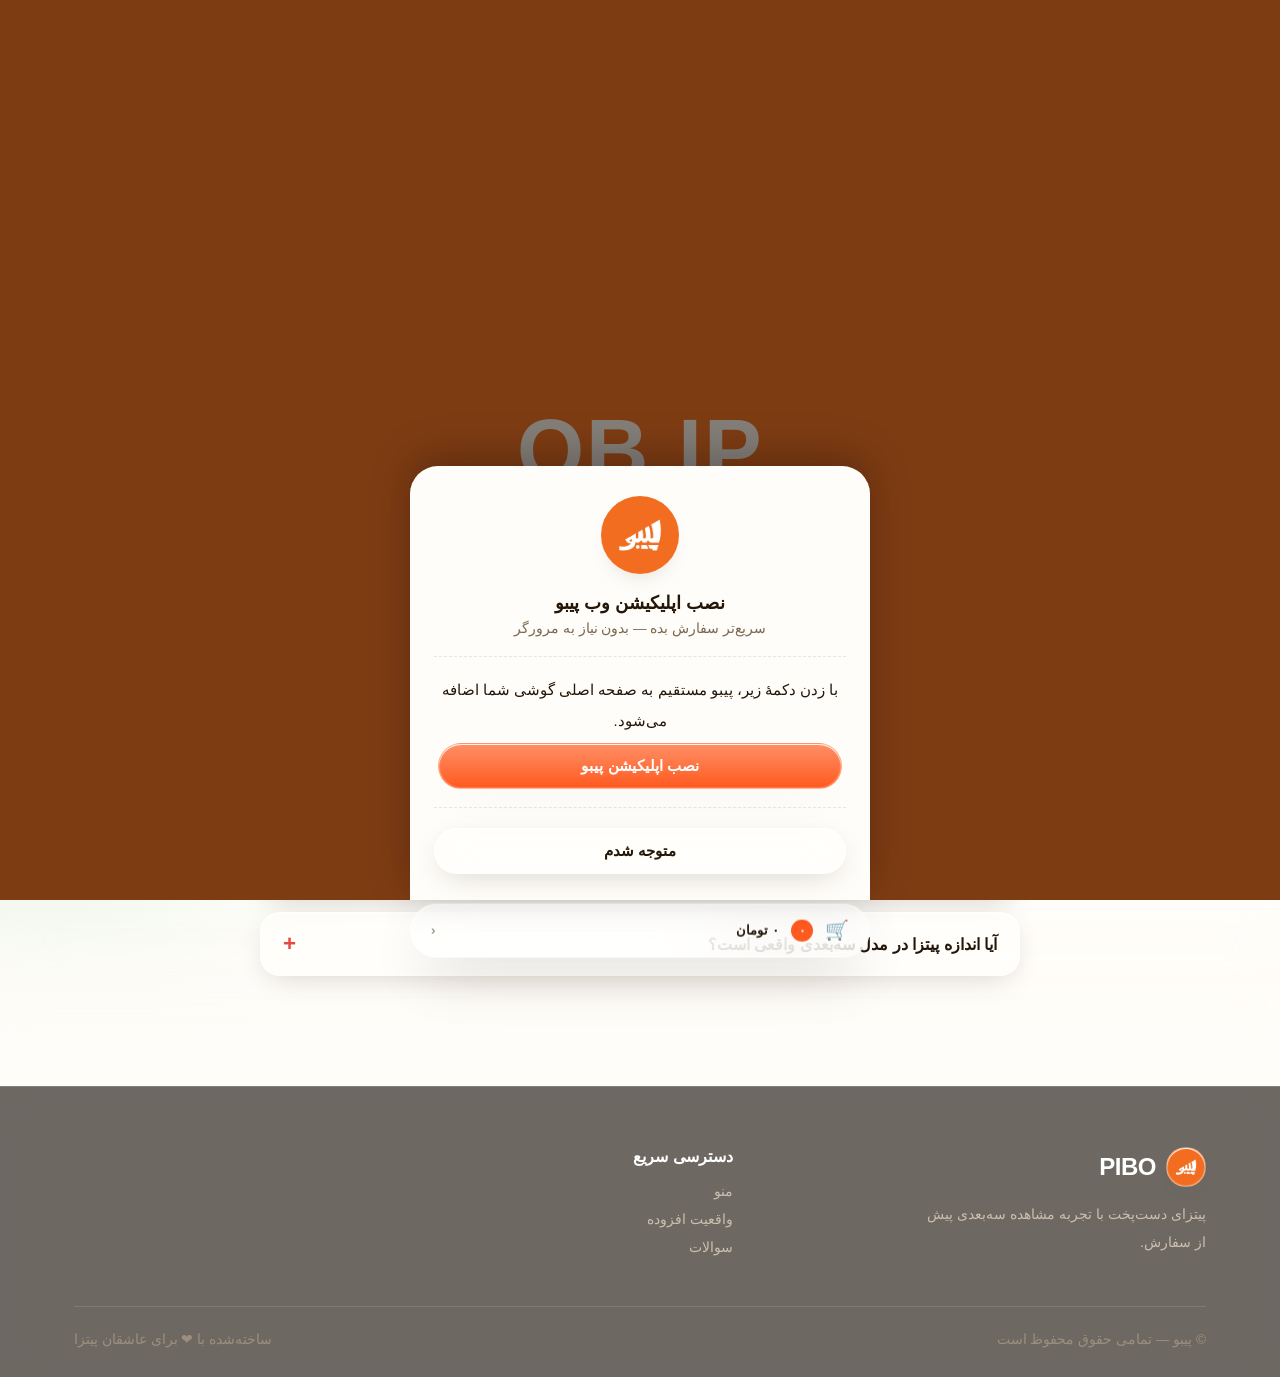
==== commit 71a2b5e3: "Add files via upload" ====
--- a/index.html
+++ b/index.html
@@ -17,12 +17,19 @@
 <body>
 
 <div id="preloader" class="preloader" aria-hidden="true">
-  <div class="preloader-wordmark" dir="rtl">
-    <img class="pw-letter" style="--i:0;--l:75%;--r:100%" src="assets/images/logo.jpg" alt="">
-    <img class="pw-letter" style="--i:1;--l:50%;--r:75%" src="assets/images/logo.jpg" alt="">
-    <img class="pw-letter" style="--i:2;--l:25%;--r:50%" src="assets/images/logo.jpg" alt="">
-    <img class="pw-letter" style="--i:3;--l:0%;--r:25%" src="assets/images/logo.jpg" alt="">
-    <span class="pw-sr-only">پیبو</span>
+  <div class="preloader-wordmark">
+    <span class="pw-cell" style="--dx:0vw;  --dy:-62vh; --i:0">
+      <span class="pw-ball"></span><span class="pw-char">P</span>
+    </span>
+    <span class="pw-cell" style="--dx:62vw; --dy:0vh;  --i:1">
+      <span class="pw-ball"></span><span class="pw-char">I</span>
+    </span>
+    <span class="pw-cell" style="--dx:0vw;  --dy:62vh;  --i:2">
+      <span class="pw-ball"></span><span class="pw-char">B</span>
+    </span>
+    <span class="pw-cell" style="--dx:-62vw;--dy:0vh;  --i:3">
+      <span class="pw-ball"></span><span class="pw-char">O</span>
+    </span>
   </div>
 </div>
 <script>
@@ -31,7 +38,7 @@
   // animation is actually seen rather than flashing by instantly
   // on a fast connection.
   (function(){
-    var MIN_MS = 2300;
+    var MIN_MS = 2200;
     var start = performance.now();
     function reveal(){
       var el = document.getElementById("preloader");
--- a/css/style.css
+++ b/css/style.css
@@ -888,9 +888,10 @@
 .mn-cta{margin-top:18px}
 
 /* ===========================================================
-   Preloader — the پیبو logo mark, sliced into 4 vertical
-   strips of the real logo image so it springs in "letter by
-   letter" (right→left) while looking exactly like our logo
+   Preloader — "PIBO" letter by letter: a ball flies in from
+   a different edge of the screen for each letter (P top,
+   I right, B bottom, O left), converges to the middle, then
+   morphs (cross-fade + scale) into the actual letter
 =========================================================== */
 .preloader{
   position:fixed;inset:0;z-index:9999;
@@ -903,26 +904,46 @@
 
 .preloader-wordmark{
   position:relative;z-index:2;
-  width:clamp(220px,52vw,340px);
-  height:clamp(220px,52vw,340px);
-}
-.pw-sr-only{position:absolute;width:1px;height:1px;overflow:hidden;opacity:0}
-.pw-letter{
-  position:absolute;inset:0;
-  width:100%;height:100%;
-  object-fit:contain;
-  clip-path:polygon(var(--l) 0, var(--r) 0, var(--r) 100%, var(--l) 100%);
-  transform:translateY(36px) scale(.82) rotate(3deg);
+  display:flex;align-items:baseline;
+  font-family:'Vazirmatn',-apple-system,'Segoe UI',sans-serif;
+  font-weight:900;
+  font-size:clamp(3rem,15vw,5.4rem);
+  line-height:1;
+  letter-spacing:.02em;
+  color:#fff;
+}
+.pw-cell{position:relative;display:inline-block;min-width:.62em;height:1em}
+
+.pw-ball{
+  position:absolute;left:50%;top:54%;
+  width:.5em;height:.5em;border-radius:50%;
+  background:#fff;
+  transform:translate(-50%,-50%) translate(var(--dx),var(--dy)) scale(.5);
   opacity:0;
-  filter:blur(4px);
-  animation:pw-letter-spring 1.4s var(--spring-soft) forwards;
-  animation-delay:calc(var(--i) * .22s + .15s);
-}
-@keyframes pw-letter-spring{
-  70%{ filter:blur(0); }
-  to{ transform:translateY(0) scale(1) rotate(0deg); opacity:1; filter:blur(0); }
+  animation:pw-ball-fly .95s var(--spring-soft) forwards;
+  animation-delay:calc(var(--i) * .16s + .1s);
+}
+@keyframes pw-ball-fly{
+  0%{ opacity:0; transform:translate(-50%,-50%) translate(var(--dx),var(--dy)) scale(.5); }
+  22%{ opacity:1; }
+  78%{ opacity:1; transform:translate(-50%,-50%) translate(0,0) scale(1.1); }
+  100%{ opacity:0; transform:translate(-50%,-50%) translate(0,0) scale(.35); }
+}
+
+.pw-char{
+  position:relative;
+  display:inline-block;
+  opacity:0;
+  transform:scale(.35);
+  filter:blur(2px);
+  animation:pw-char-in .5s var(--spring) forwards;
+  animation-delay:calc(var(--i) * .16s + .1s + .68s);
+}
+@keyframes pw-char-in{
+  to{ opacity:1; transform:scale(1); filter:blur(0); }
 }
 
 @media (prefers-reduced-motion: reduce){
-  .pw-letter{animation:none;opacity:1;transform:none;filter:none}
-}
+  .pw-ball{display:none}
+  .pw-char{animation:none;opacity:1;transform:none;filter:none}
+}
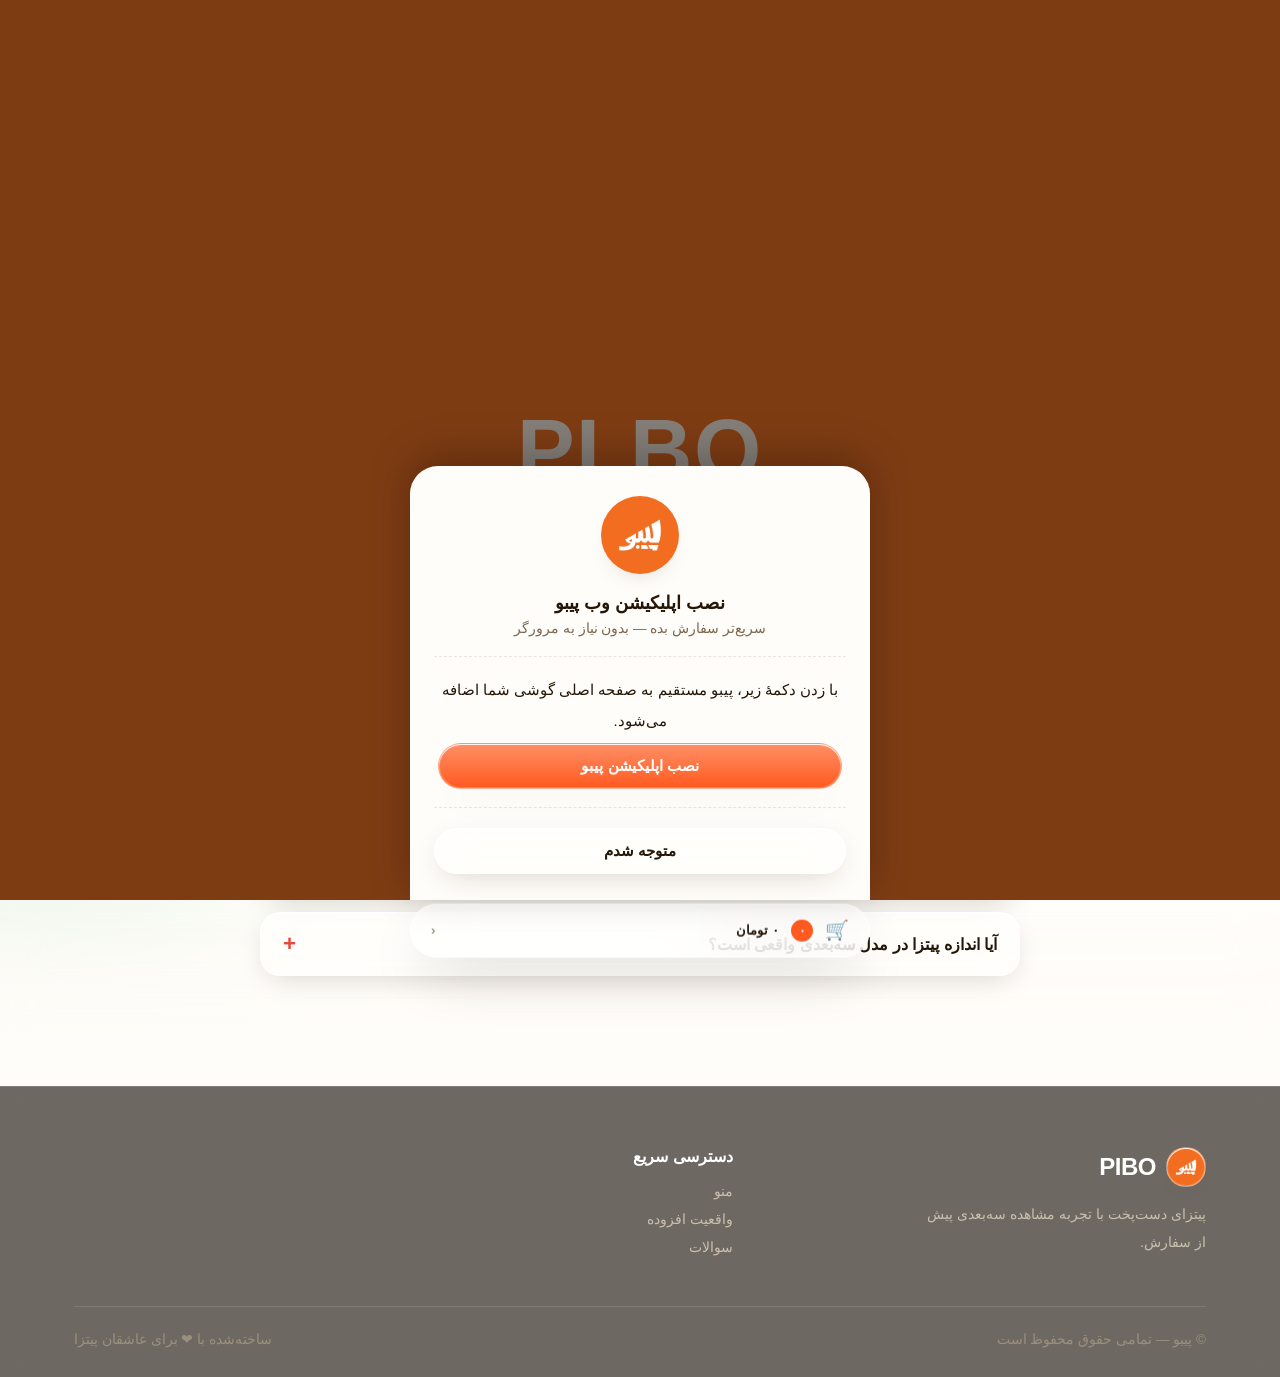
==== commit d1010cb4: "Add files via upload" ====
--- a/index.html
+++ b/index.html
@@ -17,7 +17,7 @@
 <body>
 
 <div id="preloader" class="preloader" aria-hidden="true">
-  <div class="preloader-wordmark">
+  <div class="preloader-wordmark" dir="ltr">
     <span class="pw-cell" style="--dx:0vw;  --dy:-62vh; --i:0">
       <span class="pw-ball"></span><span class="pw-char">P</span>
     </span>
--- a/css/style.css
+++ b/css/style.css
@@ -904,6 +904,7 @@
 
 .preloader-wordmark{
   position:relative;z-index:2;
+  direction:ltr;
   display:flex;align-items:baseline;
   font-family:'Vazirmatn',-apple-system,'Segoe UI',sans-serif;
   font-weight:900;
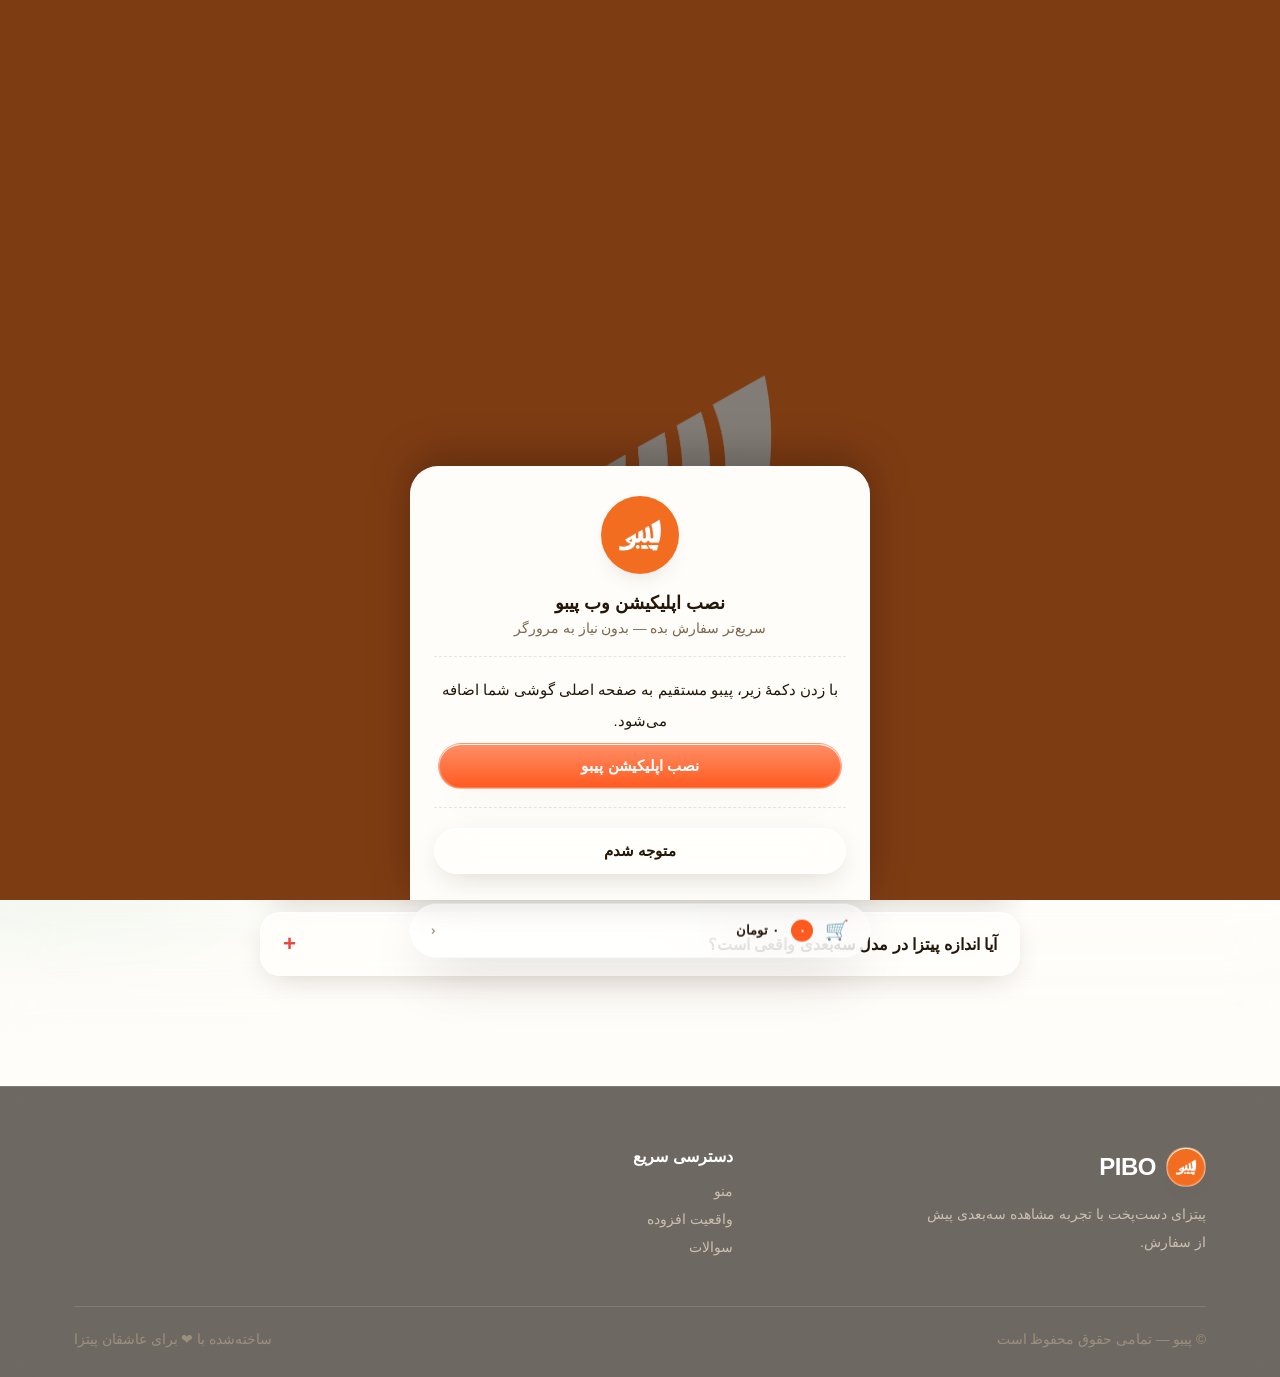
==== commit 10e7a9f4: "Add files via upload" ====
--- a/index.html
+++ b/index.html
@@ -17,28 +17,17 @@
 <body>
 
 <div id="preloader" class="preloader" aria-hidden="true">
-  <div class="preloader-wordmark" dir="ltr">
-    <span class="pw-cell" style="--dx:0vw;  --dy:-62vh; --i:0">
-      <span class="pw-ball"></span><span class="pw-char">P</span>
-    </span>
-    <span class="pw-cell" style="--dx:62vw; --dy:0vh;  --i:1">
-      <span class="pw-ball"></span><span class="pw-char">I</span>
-    </span>
-    <span class="pw-cell" style="--dx:0vw;  --dy:62vh;  --i:2">
-      <span class="pw-ball"></span><span class="pw-char">B</span>
-    </span>
-    <span class="pw-cell" style="--dx:-62vw;--dy:0vh;  --i:3">
-      <span class="pw-ball"></span><span class="pw-char">O</span>
-    </span>
+  <div class="preloader-logo-wrap">
+    <img class="preloader-logo" src="assets/images/preloader-logo.png" alt="پیبو">
   </div>
 </div>
 <script>
   // Hide the preloader once the page has fully loaded, but keep it
-  // on screen for a small minimum time so the spring/sunburst
-  // animation is actually seen rather than flashing by instantly
-  // on a fast connection.
+  // on screen for a small minimum time so the logo animation is
+  // actually seen rather than flashing by instantly on a fast
+  // connection.
   (function(){
-    var MIN_MS = 2200;
+    var MIN_MS = 3800;
     var start = performance.now();
     function reveal(){
       var el = document.getElementById("preloader");
--- a/css/style.css
+++ b/css/style.css
@@ -888,10 +888,9 @@
 .mn-cta{margin-top:18px}
 
 /* ===========================================================
-   Preloader — "PIBO" letter by letter: a ball flies in from
-   a different edge of the screen for each letter (P top,
-   I right, B bottom, O left), converges to the middle, then
-   morphs (cross-fade + scale) into the actual letter
+   Preloader — full logo mark (kept intact, never sliced),
+   gently scales/fades in, breathes with a soft pulse+glow
+   loop, then the whole thing fades away when the page is ready
 =========================================================== */
 .preloader{
   position:fixed;inset:0;z-index:9999;
@@ -902,49 +901,39 @@
 }
 .preloader.hide{opacity:0;pointer-events:none}
 
-.preloader-wordmark{
+.preloader-logo-wrap{
   position:relative;z-index:2;
-  direction:ltr;
-  display:flex;align-items:baseline;
-  font-family:'Vazirmatn',-apple-system,'Segoe UI',sans-serif;
-  font-weight:900;
-  font-size:clamp(3rem,15vw,5.4rem);
-  line-height:1;
-  letter-spacing:.02em;
-  color:#fff;
-}
-.pw-cell{position:relative;display:inline-block;min-width:.62em;height:1em}
-
-.pw-ball{
-  position:absolute;left:50%;top:54%;
-  width:.5em;height:.5em;border-radius:50%;
-  background:#fff;
-  transform:translate(-50%,-50%) translate(var(--dx),var(--dy)) scale(.5);
-  opacity:0;
-  animation:pw-ball-fly .95s var(--spring-soft) forwards;
-  animation-delay:calc(var(--i) * .16s + .1s);
-}
-@keyframes pw-ball-fly{
-  0%{ opacity:0; transform:translate(-50%,-50%) translate(var(--dx),var(--dy)) scale(.5); }
-  22%{ opacity:1; }
-  78%{ opacity:1; transform:translate(-50%,-50%) translate(0,0) scale(1.1); }
-  100%{ opacity:0; transform:translate(-50%,-50%) translate(0,0) scale(.35); }
-}
-
-.pw-char{
-  position:relative;
-  display:inline-block;
-  opacity:0;
-  transform:scale(.35);
-  filter:blur(2px);
-  animation:pw-char-in .5s var(--spring) forwards;
-  animation-delay:calc(var(--i) * .16s + .1s + .68s);
-}
-@keyframes pw-char-in{
-  to{ opacity:1; transform:scale(1); filter:blur(0); }
+  display:flex;align-items:center;justify-content:center;
+  width:min(62vw,300px);
+  animation:pl-logo-in 1s var(--spring-soft, cubic-bezier(.34,1.56,.64,1)) both;
+}
+
+.preloader-logo{
+  width:100%;
+  height:auto;
+  display:block;
+  filter:drop-shadow(0 0 0 rgba(255,255,255,0));
+  animation:pl-logo-breathe 1.8s ease-in-out .95s infinite;
+}
+
+@keyframes pl-logo-in{
+  0%{ opacity:0; transform:scale(.55) rotate(-6deg); filter:blur(6px); }
+  60%{ opacity:1; filter:blur(0); }
+  100%{ opacity:1; transform:scale(1) rotate(0deg); filter:blur(0); }
+}
+
+@keyframes pl-logo-breathe{
+  0%,100%{
+    transform:scale(1);
+    filter:drop-shadow(0 0 0 rgba(255,255,255,.0));
+  }
+  50%{
+    transform:scale(1.045);
+    filter:drop-shadow(0 0 18px rgba(255,255,255,.55));
+  }
 }
 
 @media (prefers-reduced-motion: reduce){
-  .pw-ball{display:none}
-  .pw-char{animation:none;opacity:1;transform:none;filter:none}
-}
+  .preloader-logo-wrap{animation:none;opacity:1;transform:none}
+  .preloader-logo{animation:none;filter:none}
+}
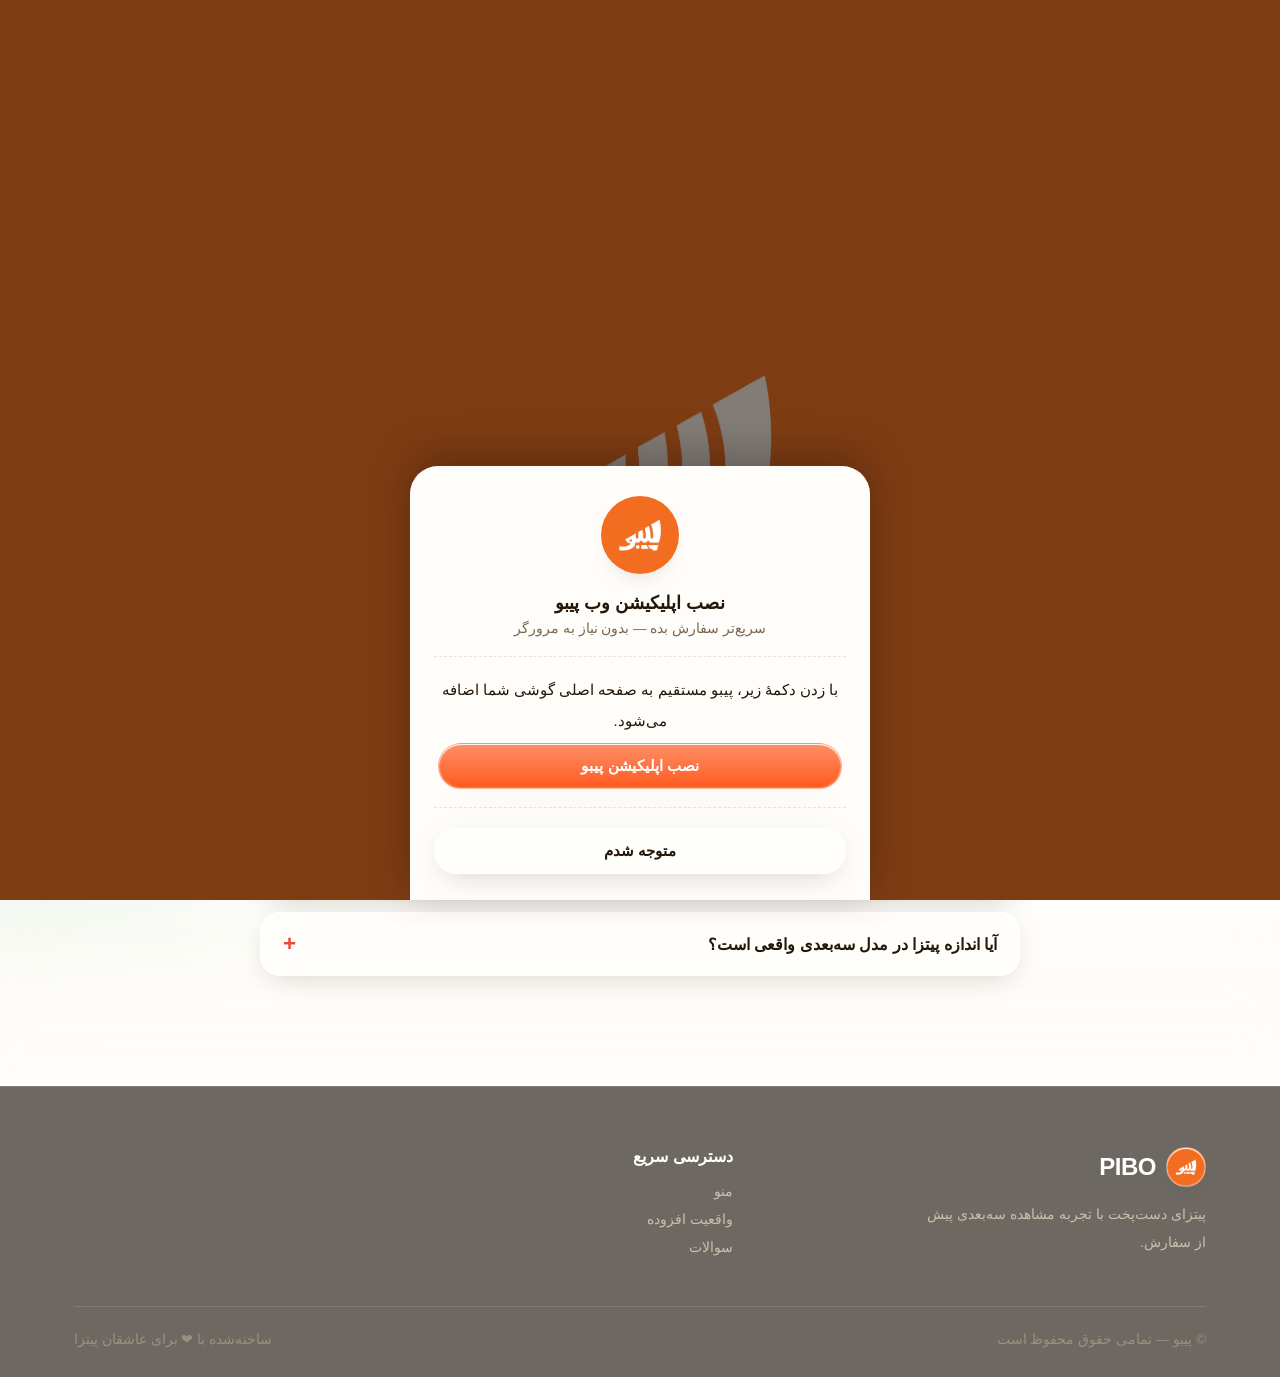
==== commit 5417ef3b: "Add files via upload" ====
--- a/index.html
+++ b/index.html
@@ -137,7 +137,6 @@
 <script src="js/store.js"></script>
 <script src="js/products.js"></script>
 <script src="js/settings.js"></script>
-<script src="js/cart.js"></script>
 <script src="js/main.js"></script>
 <script src="js/vpn-hint.js"></script>
 <script src="js/install-prompt.js"></script>
--- a/css/style.css
+++ b/css/style.css
@@ -104,7 +104,7 @@
    Tactile "press" feedback — applied via JS (ios-glass.js) to
    buttons, tabs, chips, cards: mirrors iOS 26's spring squeeze.
 =========================================================== */
-.btn,.menu-tab,.pick-chip,.pizza-card,.faq-item summary,.mobile-nav a,.qty button,.btn-sm,.ar-launch-btn,.sticky-cart-summary,[data-qty-btn],.ios-switch,.btn-add-overlay,.badge-ar{
+.btn,.menu-tab,.pick-chip,.pizza-card,.faq-item summary,.mobile-nav a,.btn-sm,.ar-launch-btn,.ios-switch,.size-chip,.dough-swatch-btn,.badge-ar{
   transition:transform .5s var(--spring), box-shadow .35s var(--ease), background .25s var(--ease), border-color .25s var(--ease), opacity .25s;
 }
 .btn:hover,.menu-tab:hover,.pick-chip:hover,.pizza-card:hover,.is-pressed{
@@ -117,7 +117,6 @@
 /* elements that already carry a translateX(-50%) for centering need the
    scale combined, not replaced, or press-feedback would un-center them */
 .ar-launch-btn.is-pressed{transform:translateX(-50%) scale(var(--press-scale)) !important}
-.sticky-cart-summary.is-pressed{transform:scale(var(--press-scale)) !important}
 
 /* ===========================================================
    Header — floating glass capsule (Dynamic Island style)
@@ -394,14 +393,15 @@
   font-family:'Vazirmatn',-apple-system,'Segoe UI',sans-serif;
 }
 .overlay-bottom-row{display:flex;align-items:stretch;gap:10px}
-.badge-ar,.btn-add-overlay{flex:1 1 50%;min-width:0}
-.btn-add-overlay{
-  padding:12px 16px;border-radius:100px;border:none;cursor:pointer;
-  background:linear-gradient(180deg, rgba(255,255,255,.32), rgba(255,255,255,0)), var(--orange);
-  color:#fff;font-weight:800;font-size:.88rem;
-  box-shadow:0 10px 22px -10px rgba(255,90,31,.6), inset 0 1px 0 rgba(255,255,255,.35);
-}
-.btn-add-overlay.added{background:var(--green) !important;color:#fff !important}
+.badge-ar{flex:1 1 100%;min-width:0}
+
+/* ---------- "انتخاب اندازه" / "رنگ خمیر" picker block on the card ---------- */
+.pibo-picker-block{margin-bottom:14px}
+.pibo-picker-label{
+  display:block;color:rgba(255,255,255,.6);font-size:.72rem;font-weight:800;
+  margin-bottom:8px;
+}
+.pibo-dough-label{margin-top:12px}
 
 /* on wide screens keep cards from stretching too tall */
 @media (min-width:640px){
@@ -436,28 +436,7 @@
 .order-form textarea{min-height:100px;resize:vertical}
 .order-form .grid-2{display:grid;grid-template-columns:1fr 1fr;gap:16px}
 
-.cart-list{display:flex;flex-direction:column;gap:12px;margin-bottom:20px}
-.cart-item{
-  display:flex;align-items:center;justify-content:space-between;gap:12px;
-  padding:14px 16px;border:1px solid var(--glass-border);border-radius:16px;
-  background:rgba(255,255,255,.4);
-  -webkit-backdrop-filter:blur(10px);
-  backdrop-filter:blur(10px);
-}
-.cart-item .name{font-weight:800;font-size:.92rem}
-.cart-item .qty{display:flex;align-items:center;gap:8px}
-.cart-item .qty button{
-  width:28px;height:28px;border-radius:9px;background:rgba(255,255,255,.7);border:1px solid var(--glass-border);font-weight:900;
-}
-.cart-item.just-added{animation:cart-item-pop .5s var(--spring)}
-@keyframes cart-item-pop{
-  0%{transform:translateY(-14px) scale(.9);opacity:0}
-  60%{transform:translateY(2px) scale(1.02);opacity:1}
-  100%{transform:translateY(0) scale(1);opacity:1}
-}
-.cart-summary{display:flex;justify-content:space-between;font-weight:900;font-size:1.15rem;padding-top:16px;border-top:2px dashed var(--line);margin-bottom:20px}
-.cart-summary span:last-child{color:var(--orange-dark);font-family:'Vazirmatn',-apple-system,'Segoe UI',sans-serif}
-.empty-cart{color:var(--ink-soft);font-size:.9rem;text-align:center;padding:24px 0}
+
 
 .order-side h3{font-size:1.3rem;font-weight:900;margin-bottom:14px}
 .order-side p{color:var(--ink-soft);line-height:1.9;margin-bottom:20px;font-size:.94rem}
@@ -719,87 +698,6 @@
   50%{box-shadow:0 16px 34px -12px rgba(255,90,31,.7), inset 0 1px 0 rgba(255,255,255,.4), 0 0 0 10px rgba(255,90,31,0)}
 }
 
-/* "fly to cart" — a cloned product thumbnail that shrinks and arcs
-   from the add-to-cart card into the sticky cart bar, mirroring iOS's
-   "add to bag" burst */
-.pibo-fly-icon{
-  position:fixed;z-index:200;pointer-events:none;
-  border-radius:18px;overflow:hidden;
-  box-shadow:0 10px 30px -10px rgba(36,22,8,.4);
-  display:flex;align-items:center;justify-content:center;font-size:1.6rem;
-  background:var(--cream);
-  transition:transform .65s cubic-bezier(.2,.8,.2,1), opacity .55s ease-in .1s, border-radius .5s ease-in-out;
-  will-change:transform, opacity;
-}
-.pibo-fly-icon img{width:100%;height:100%;object-fit:cover;display:block}
-
-/* ===========================================================
-   Sticky cart
-=========================================================== */
-[data-add-cart].added{background:var(--green) !important;color:#fff !important;border-color:var(--green) !important}
-.sticky-cart{
-  position:fixed;left:50%;bottom:18px;transform:translateX(-50%) translateY(140%);
-  z-index:80;width:min(94vw,460px);
-  background:var(--glass-light-strong);
-  -webkit-backdrop-filter:var(--glass-blur);
-  backdrop-filter:var(--glass-blur);
-  border:1px solid var(--glass-border);
-  border-radius:var(--radius-lg);
-  box-shadow:var(--shadow-glass-lg);
-  transition:transform .5s var(--spring-soft);
-  overflow:hidden;
-}
-.sticky-cart.has-items{transform:translateX(-50%) translateY(0)}
-.sticky-cart.bounce{animation:cart-bounce .5s var(--spring)}
-@keyframes cart-bounce{0%{transform:translateX(-50%) translateY(0) scale(1)}35%{transform:translateX(-50%) translateY(0) scale(1.04)}100%{transform:translateX(-50%) translateY(0) scale(1)}}
-.sticky-cart-summary{
-  width:100%;display:flex;align-items:center;gap:12px;padding:14px 20px;
-  background:transparent;border:none;font-family:inherit;cursor:pointer;text-align:right;
-}
-.sticky-cart-icon{font-size:1.2rem;display:inline-block;transition:transform .3s var(--ease)}
-.sticky-cart-icon.morph{animation:cart-icon-morph .6s var(--spring)}
-@keyframes cart-icon-morph{
-  0%{transform:scale(1) rotate(0)}
-  30%{transform:scale(1.35) rotate(-12deg)}
-  60%{transform:scale(.92) rotate(6deg)}
-  100%{transform:scale(1) rotate(0)}
-}
-.sticky-cart-count{
-  background:var(--orange);color:#fff;font-weight:900;font-size:.78rem;
-  min-width:22px;height:22px;border-radius:100px;display:flex;align-items:center;justify-content:center;padding:0 6px;
-}
-.sticky-cart-total{flex:1;font-weight:900;color:var(--ink)}
-.sticky-cart-chevron{transition:transform .3s var(--ease);color:var(--ink-soft)}
-.sticky-cart.open .sticky-cart-chevron{transform:rotate(-90deg)}
-.sticky-cart-panel{
-  max-height:0;overflow:hidden;border-top:1px solid var(--line);
-  transform:translateY(-8px);opacity:0;
-  transition:max-height .55s var(--spring), transform .55s var(--spring), opacity .35s var(--ease);
-}
-.sticky-cart.open .sticky-cart-panel{max-height:340px;overflow-y:auto;transform:translateY(0);opacity:1}
-
-/* Apple Pay-sheet style dim + blur behind the cart when it's open */
-.sticky-cart-scrim{
-  position:fixed;inset:0;z-index:75;background:rgba(20,12,4,.28);
-  -webkit-backdrop-filter:blur(6px);backdrop-filter:blur(6px);
-  opacity:0;pointer-events:none;transition:opacity .4s var(--ease);
-}
-.sticky-cart-scrim.show{opacity:1;pointer-events:auto}
-.sticky-cart-items{padding:14px 20px;display:flex;flex-direction:column;gap:10px}
-.sticky-cart-footer{display:flex;justify-content:space-between;padding:14px 20px;border-top:2px dashed var(--line);font-size:.95rem}
-.sticky-cart-footer strong{color:var(--orange-dark)}
-
-/* (10) odometer-style per-digit reveal for the price total */
-.odo-number{unicode-bidi:isolate;direction:ltr;display:inline-block}
-.odo-digit{display:inline-block}
-.odo-digit.odo-in{animation:odo-slide .38s var(--ease)}
-@keyframes odo-slide{
-  from{transform:translateY(55%);opacity:0}
-  to{transform:translateY(0);opacity:1}
-}
-@media (max-width:480px){
-  .sticky-cart{bottom:12px;width:94vw}
-}
 
 /* ===========================================================
    (9) generic gentle "shake" for invalid/blocked actions — reused
@@ -816,6 +714,90 @@
 /* ===========================================================
    iOS 26 switch (toggle) — spring thumb slide, like Settings.app
 =========================================================== */
+/* ---------- pizza size / dough-color picker (admin panel) ---------- */
+.size-row{
+  background:var(--cream);border:1.5px solid var(--line);border-radius:16px;
+  padding:16px 16px 4px;margin-bottom:16px;
+}
+.size-row-head{display:flex;align-items:center;justify-content:space-between;font-weight:900;margin-bottom:14px}
+.dough-color-picker{display:flex;gap:10px;flex-wrap:wrap}
+.dough-swatch{
+  display:inline-flex;align-items:center;gap:8px;cursor:pointer;
+  background:#fff;border:1.5px solid var(--line);border-radius:100px;
+  padding:8px 14px 8px 10px;font-size:.85rem;font-weight:700;color:var(--ink);
+  transition:border-color .25s, box-shadow .25s;
+}
+.dough-swatch input{position:absolute;opacity:0;width:0;height:0}
+.dough-swatch span{
+  width:18px;height:18px;border-radius:50%;flex-shrink:0;
+  border:1.5px solid rgba(0,0,0,.12);
+  background:var(--dough-color, #F1DFB2);
+}
+.dough-swatch:has(input:checked){border-color:var(--orange);box-shadow:0 0 0 3px rgba(255,90,31,.15)}
+
+/* ---------- admin: "رنگ‌های اصلی خمیر" management list ---------- */
+.dough-manage-list{display:flex;flex-direction:column;gap:10px;margin-bottom:20px}
+.dough-manage-row{
+  display:flex;align-items:center;gap:12px;
+  background:var(--cream);border:1.5px solid var(--line);border-radius:14px;padding:10px 14px;
+}
+.dough-manage-row input[type=color]{
+  width:38px;height:38px;border-radius:50%;border:1.5px solid var(--line);padding:0;cursor:pointer;flex-shrink:0;background:none;
+}
+.dough-manage-row input[type=text]{
+  flex:1;min-width:100px;padding:10px 14px;border-radius:12px;border:1.5px solid var(--line);background:#fff;font-size:.9rem;
+}
+.dough-manage-row .dough-manage-key{color:var(--ink-soft);font-size:.75rem;white-space:nowrap}
+.dough-manage-row button{
+  flex-shrink:0;width:34px;height:34px;border-radius:10px;border:1px solid var(--line);
+  background:#fff;color:var(--red);font-weight:900;cursor:pointer;
+}
+.ios-switch-sm{width:40px;height:24px}
+.ios-switch-sm .ios-switch-track::before{width:20px;height:20px}
+.ios-switch-sm input:checked + .ios-switch-track::before{transform:translateX(-16px)}
+.size-summary-row{display:flex;align-items:center;gap:6px;font-size:.85rem;color:var(--ink-soft);margin-bottom:2px}
+.size-summary-row .dough-dot{width:10px;height:10px;border-radius:50%;flex-shrink:0;border:1px solid rgba(0,0,0,.12)}
+
+/* ---------- pizza size picker (customer menu card) — pill toggle,
+   like a segmented control: inactive = translucent glass chip,
+   active = solid orange with a check mark ---------- */
+.size-picker{display:flex;gap:8px;flex-wrap:wrap;margin-bottom:4px}
+.size-chip{
+  display:inline-flex;align-items:center;gap:6px;cursor:pointer;
+  background:rgba(255,255,255,.14);border:1px solid rgba(255,255,255,.3);
+  color:#fff;font-size:.82rem;font-weight:700;padding:9px 16px;border-radius:100px;
+  transition:background .25s, border-color .25s, box-shadow .25s;
+}
+.size-chip-check{
+  display:inline-flex;align-items:center;justify-content:center;
+  width:16px;height:16px;border-radius:50%;font-size:.6rem;line-height:1;
+  background:rgba(255,255,255,.18);opacity:0;transform:scale(.6);
+  transition:opacity .2s, transform .2s, background .2s;
+}
+.size-chip.active{
+  background:linear-gradient(180deg, rgba(255,255,255,.3), rgba(255,255,255,0)), var(--orange);
+  border-color:var(--orange);
+  box-shadow:0 8px 18px -10px rgba(255,90,31,.65);
+}
+.size-chip.active .size-chip-check{opacity:1;transform:scale(1);background:#fff;color:var(--orange)}
+
+/* ---------- dough-color swatches shown under the size picker — plain
+   circular dots (color set per-size from the admin panel), the one
+   matching the selected size gets a bright ring ---------- */
+.dough-picker{display:flex;gap:10px;align-items:center}
+.dough-dot-lg{
+  width:22px;height:22px;border-radius:50%;flex-shrink:0;cursor:default;
+  border:2px solid rgba(255,255,255,.35);
+  box-shadow:0 2px 6px rgba(0,0,0,.25);
+  transition:border-color .25s, transform .25s, box-shadow .25s;
+  opacity:.55;transform:scale(.9);
+}
+.dough-dot-lg.active{
+  opacity:1;transform:scale(1);
+  border-color:#fff;
+  box-shadow:0 0 0 3px rgba(255,255,255,.18), 0 2px 8px rgba(0,0,0,.3);
+}
+
 .ios-switch{position:relative;display:inline-flex;width:51px;height:31px;flex-shrink:0;cursor:pointer}
 .ios-switch input{position:absolute;opacity:0;width:100%;height:100%;margin:0;cursor:pointer}
 .ios-switch-track{
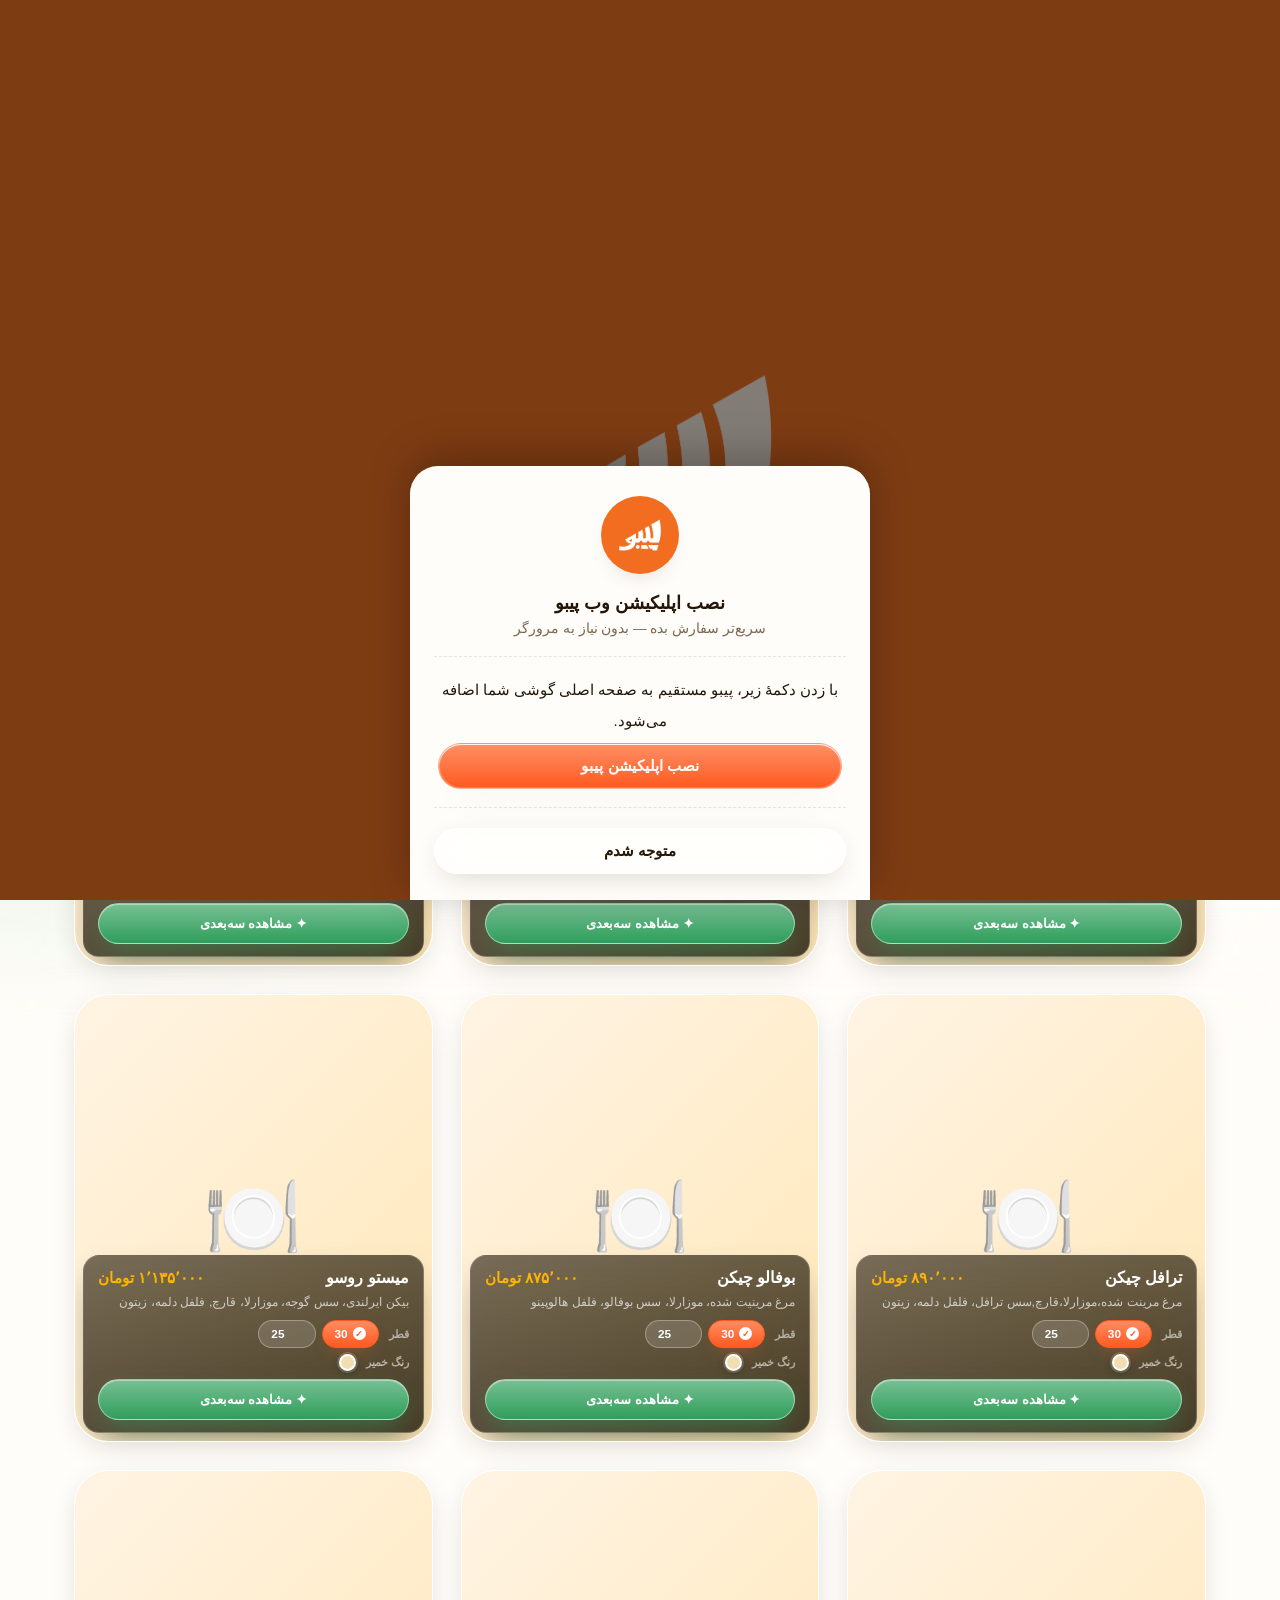
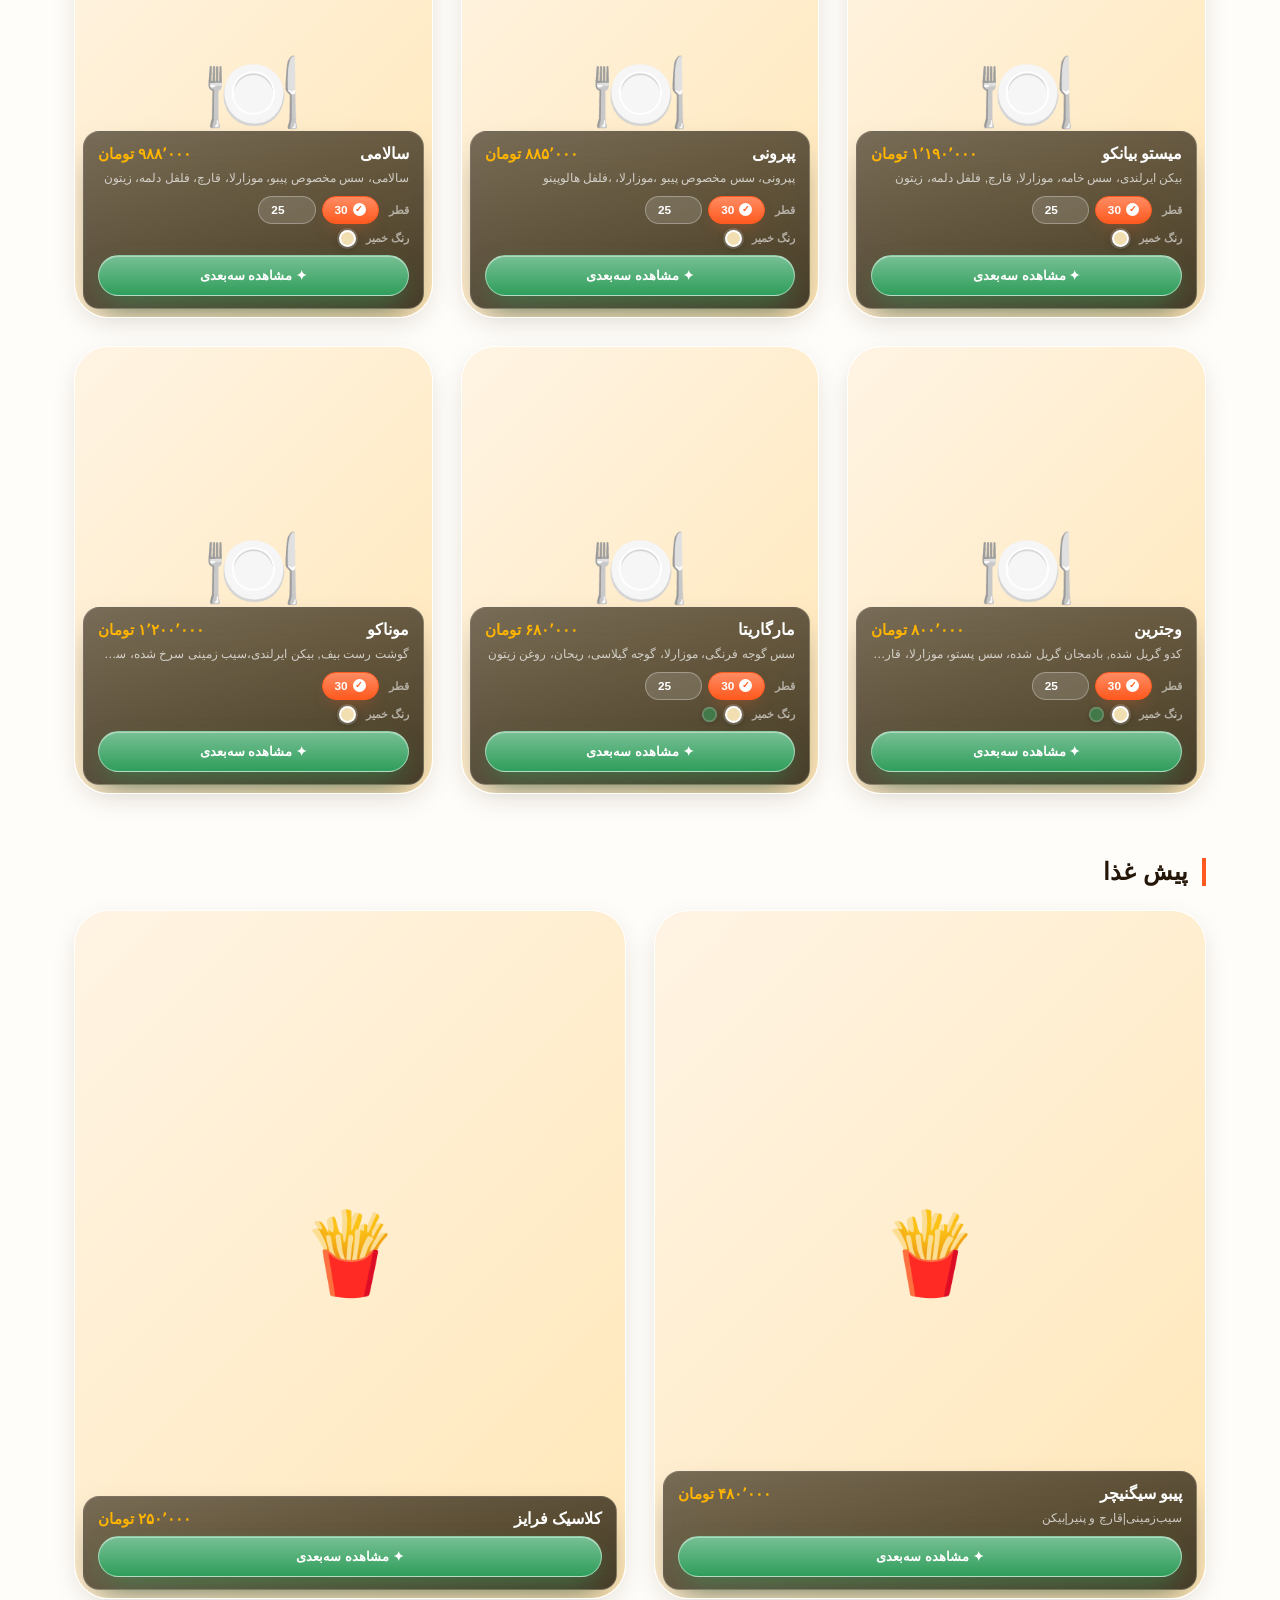
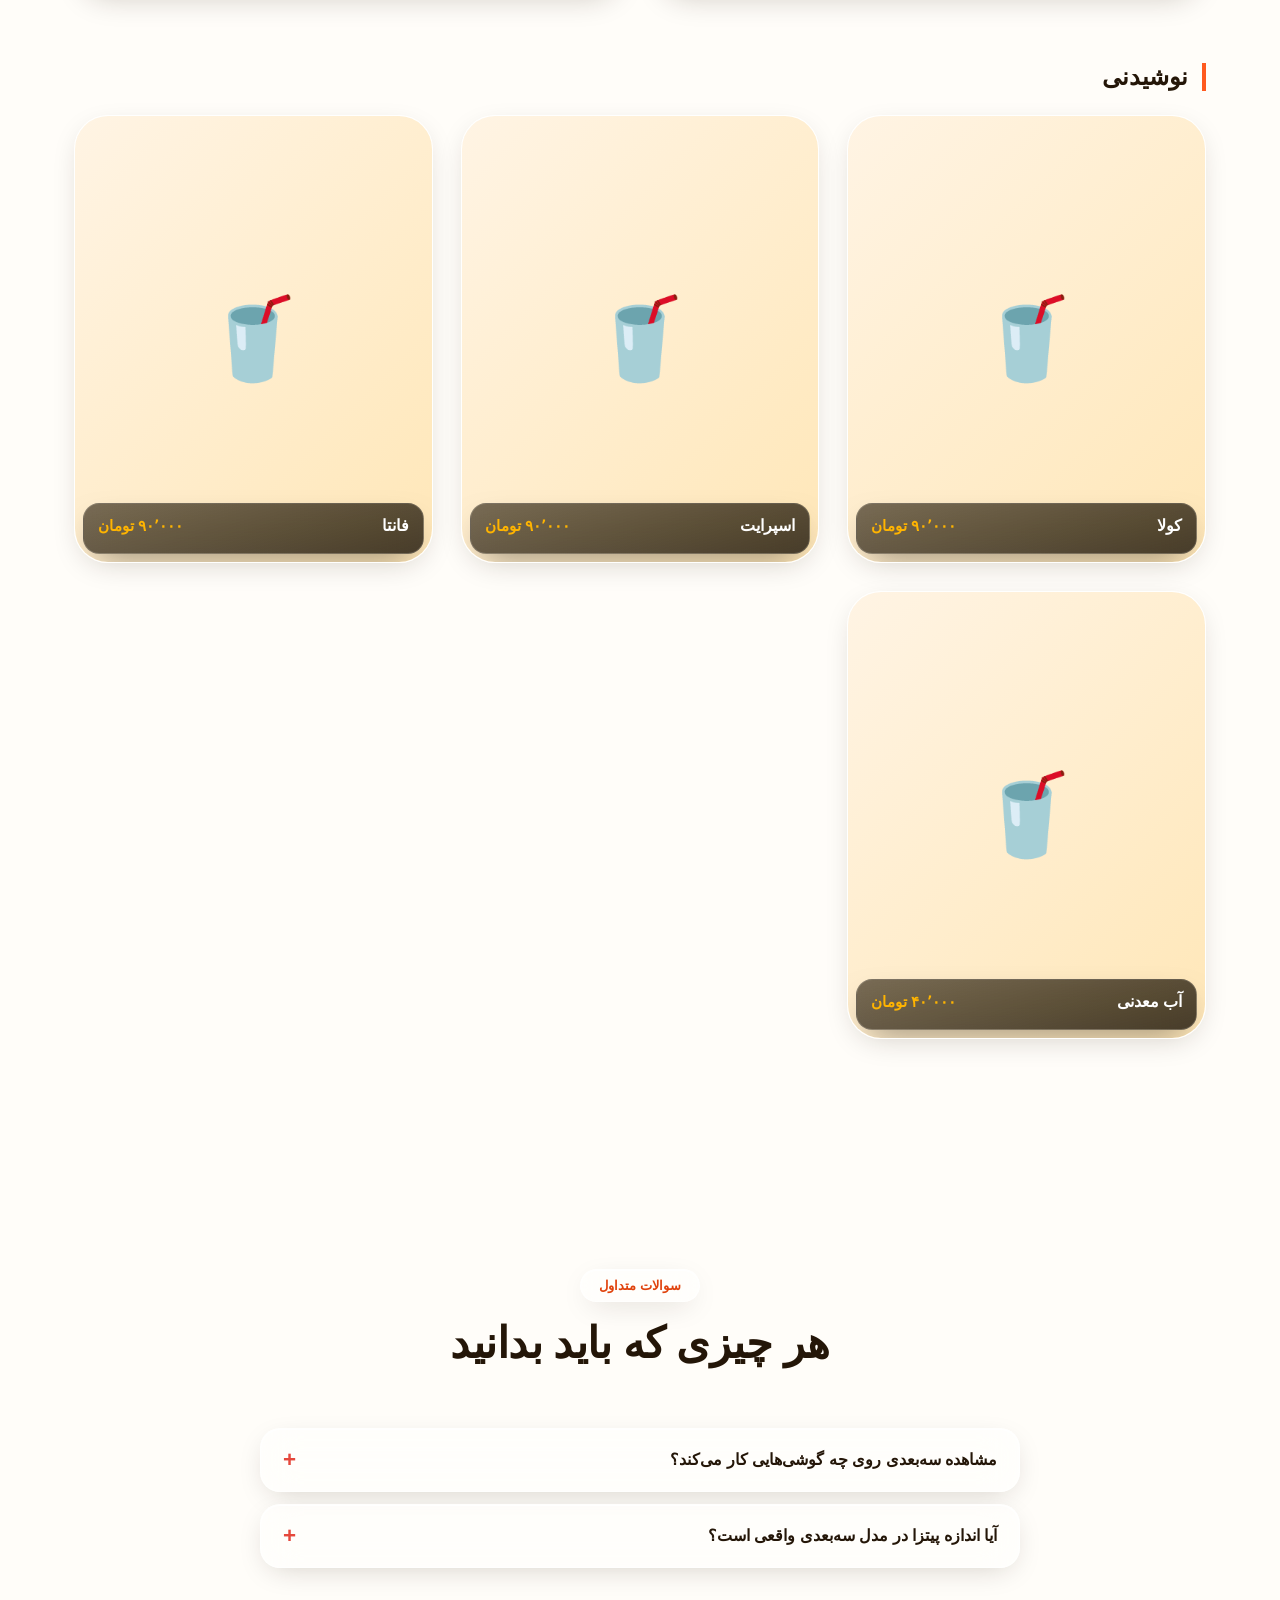
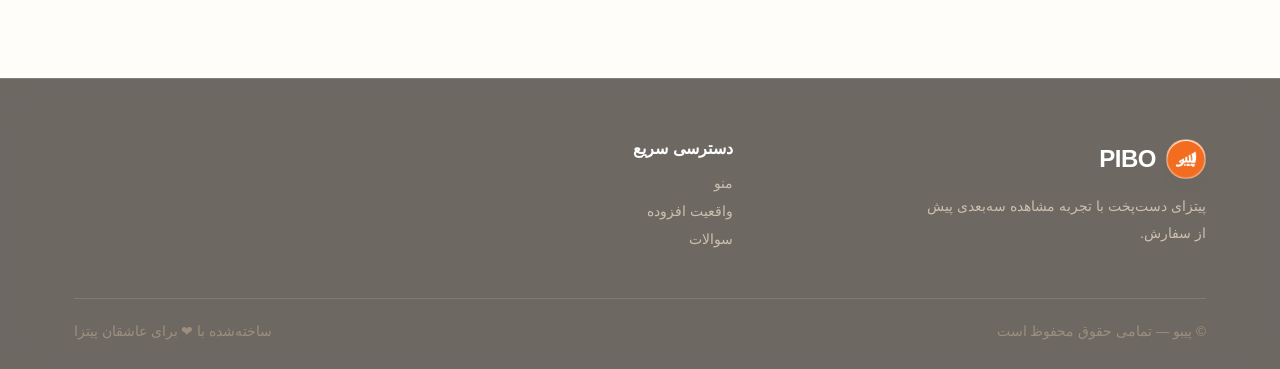
==== commit c59ae7a5: "Add files via upload" ====
--- a/index.html
+++ b/index.html
@@ -12,6 +12,7 @@
 <meta name="apple-mobile-web-app-title" content="پیبو">
 <title>پیبو | پیتزای واقعی، تجربه سه‌بعدی</title>
 <meta name="description" content="پیبو — پیتزای دست‌پخت با امکان مشاهده سه‌بعدی و واقعیت افزوده پیش از سفارش. سفارش آنلاین و ارسال سریع.">
+<script>(function(){try{if(/Android/i.test(navigator.userAgent||""))document.documentElement.classList.add("is-android");}catch(e){}})();</script>
 <link rel="stylesheet" href="css/style.css">
 </head>
 <body>
--- a/css/style.css
+++ b/css/style.css
@@ -336,25 +336,26 @@
 }
 .pizza-card:hover{transform:translateY(-6px);box-shadow:var(--shadow-glass-lg)}
 
-/* full-bleed photo with a frosted "product card" panel overlapping
-   its lower portion — like a Reels/story product tag */
+/* tall, mostly-uncovered photo — the info panel only takes the bottom
+   sliver of the card so the pizza itself stays the focal point */
 .pizza-card .media{
-  position:relative;overflow:hidden;aspect-ratio:3/4;
+  position:relative;overflow:hidden;aspect-ratio:4/5;
   background:linear-gradient(135deg,var(--cream),var(--cream-2));
   display:flex;align-items:center;justify-content:center;
 }
 .pizza-card .media img{
   position:absolute;inset:0;width:100%;height:100%;object-fit:cover;
-  transition:transform .6s var(--ease);will-change:transform;
+  transition:transform .6s var(--ease), opacity .18s ease;will-change:transform;
   transform:translateY(var(--parallax-y, 0px)) scale(var(--img-scale, 1));
 }
+.pizza-card .media img.swapping{opacity:0}
 .pizza-card:hover .media img{--img-scale:1.06}
 .pizza-card .media-emoji{font-size:5rem;position:relative;z-index:1}
 
 .card-overlay{
-  position:absolute;left:10px;right:10px;bottom:10px;z-index:2;
-  padding:16px 18px 18px;border-radius:20px;
-  background:linear-gradient(165deg, rgba(30,20,10,.55), rgba(20,12,5,.72));
+  position:absolute;left:8px;right:8px;bottom:8px;z-index:2;
+  padding:12px 14px;border-radius:16px;
+  background:linear-gradient(165deg, rgba(30,20,10,.6), rgba(20,12,5,.78));
   -webkit-backdrop-filter:blur(18px) saturate(160%);
   backdrop-filter:blur(18px) saturate(160%);
   border:1px solid rgba(255,255,255,.16);
@@ -375,33 +376,36 @@
   box-shadow:0 10px 26px -8px rgba(47,158,91,.65), inset 0 1px 0 rgba(255,255,255,.4);
 }
 
-.overlay-top-row{display:flex;justify-content:space-between;align-items:baseline;margin-bottom:8px;gap:10px}
+.overlay-top-row{display:flex;justify-content:space-between;align-items:baseline;margin-bottom:6px;gap:10px}
 .overlay-chip{
   display:inline-flex;align-items:center;gap:5px;
   background:rgba(255,255,255,.14);border:1px solid rgba(255,255,255,.28);
   color:#fff;font-size:.68rem;font-weight:700;padding:5px 11px;border-radius:100px;
   white-space:nowrap;
 }
-.overlay-name{font-size:1.15rem;font-weight:900;color:#fff}
+.overlay-name{font-size:1rem;font-weight:900;color:#fff}
 .overlay-desc{
-  color:rgba(255,255,255,.72);font-size:.82rem;line-height:1.6;
-  margin-bottom:14px;
-  display:-webkit-box;-webkit-line-clamp:2;-webkit-box-orient:vertical;overflow:hidden;
+  color:rgba(255,255,255,.7);font-size:.78rem;line-height:1.5;
+  margin-bottom:8px;
+  display:-webkit-box;-webkit-line-clamp:1;-webkit-box-orient:vertical;overflow:hidden;
 }
 .overlay-price{
-  color:var(--gold);font-weight:900;font-size:1.05rem;white-space:nowrap;
+  color:var(--gold);font-weight:900;font-size:.95rem;white-space:nowrap;
   font-family:'Vazirmatn',-apple-system,'Segoe UI',sans-serif;
 }
-.overlay-bottom-row{display:flex;align-items:stretch;gap:10px}
+.overlay-bottom-row{display:flex;align-items:stretch;gap:10px;margin-top:8px}
 .badge-ar{flex:1 1 100%;min-width:0}
 
-/* ---------- "انتخاب اندازه" / "رنگ خمیر" picker block on the card ---------- */
-.pibo-picker-block{margin-bottom:14px}
+/* ---------- "اندازه" / "رنگ خمیر" picker rows on the card — label on
+   one side, controls on the other, so each stays a single tidy row ---------- */
+.pibo-picker-block{margin-bottom:6px;display:flex;flex-direction:column;gap:6px}
+.pibo-picker-row{display:flex;align-items:center;gap:10px}
 .pibo-picker-label{
-  display:block;color:rgba(255,255,255,.6);font-size:.72rem;font-weight:800;
-  margin-bottom:8px;
-}
-.pibo-dough-label{margin-top:12px}
+  flex:0 0 auto;color:rgba(255,255,255,.55);font-size:.66rem;font-weight:800;
+  white-space:nowrap;
+}
+.pibo-picker-row .size-picker,
+.pibo-picker-row .dough-picker{flex:1 1 auto;justify-content:flex-start}
 
 /* on wide screens keep cards from stretching too tall */
 @media (min-width:640px){
@@ -717,9 +721,20 @@
 /* ---------- pizza size / dough-color picker (admin panel) ---------- */
 .size-row{
   background:var(--cream);border:1.5px solid var(--line);border-radius:16px;
-  padding:16px 16px 4px;margin-bottom:16px;
-}
-.size-row-head{display:flex;align-items:center;justify-content:space-between;font-weight:900;margin-bottom:14px}
+  padding:14px 16px;margin-bottom:14px;
+}
+.size-row .field{margin-bottom:12px}
+.size-row-head{display:flex;align-items:center;justify-content:space-between;font-weight:900;margin-bottom:12px}
+.size-extra{margin-top:2px}
+.size-extra summary{
+  cursor:pointer;font-size:.82rem;font-weight:700;color:var(--ink-soft);
+  padding:6px 2px;list-style:none;user-select:none;
+}
+.size-extra summary::-webkit-details-marker{display:none}
+.size-extra summary::before{content:"◀ "; display:inline-block;transition:transform .2s;font-size:.7em}
+.size-extra[open] summary::before{transform:rotate(-90deg)}
+.size-extra summary:hover{color:var(--orange-dark)}
+.size-extra .field:first-of-type{margin-top:10px}
 .dough-color-picker{display:flex;gap:10px;flex-wrap:wrap}
 .dough-swatch{
   display:inline-flex;align-items:center;gap:8px;cursor:pointer;
@@ -756,21 +771,22 @@
 .ios-switch-sm .ios-switch-track::before{width:20px;height:20px}
 .ios-switch-sm input:checked + .ios-switch-track::before{transform:translateX(-16px)}
 .size-summary-row{display:flex;align-items:center;gap:6px;font-size:.85rem;color:var(--ink-soft);margin-bottom:2px}
+.size-summary-row .dough-dot-group{display:inline-flex;gap:3px}
 .size-summary-row .dough-dot{width:10px;height:10px;border-radius:50%;flex-shrink:0;border:1px solid rgba(0,0,0,.12)}
 
 /* ---------- pizza size picker (customer menu card) — pill toggle,
    like a segmented control: inactive = translucent glass chip,
    active = solid orange with a check mark ---------- */
-.size-picker{display:flex;gap:8px;flex-wrap:wrap;margin-bottom:4px}
+.size-picker{display:flex;gap:6px;flex-wrap:wrap}
 .size-chip{
-  display:inline-flex;align-items:center;gap:6px;cursor:pointer;
+  display:inline-flex;align-items:center;gap:5px;cursor:pointer;
   background:rgba(255,255,255,.14);border:1px solid rgba(255,255,255,.3);
-  color:#fff;font-size:.82rem;font-weight:700;padding:9px 16px;border-radius:100px;
+  color:#fff;font-size:.74rem;font-weight:700;padding:6px 12px;border-radius:100px;
   transition:background .25s, border-color .25s, box-shadow .25s;
 }
 .size-chip-check{
   display:inline-flex;align-items:center;justify-content:center;
-  width:16px;height:16px;border-radius:50%;font-size:.6rem;line-height:1;
+  width:13px;height:13px;border-radius:50%;font-size:.55rem;line-height:1;
   background:rgba(255,255,255,.18);opacity:0;transform:scale(.6);
   transition:opacity .2s, transform .2s, background .2s;
 }
@@ -781,21 +797,22 @@
 }
 .size-chip.active .size-chip-check{opacity:1;transform:scale(1);background:#fff;color:var(--orange)}
 
-/* ---------- dough-color swatches shown under the size picker — plain
-   circular dots (color set per-size from the admin panel), the one
-   matching the selected size gets a bright ring ---------- */
-.dough-picker{display:flex;gap:10px;align-items:center}
+/* ---------- dough-color swatches — independent from the diameter choice,
+   whichever colors the admin ticked for the current size are clickable
+   here; the picked one gets a bright ring ---------- */
+.dough-picker{display:flex;gap:7px;align-items:center}
 .dough-dot-lg{
-  width:22px;height:22px;border-radius:50%;flex-shrink:0;cursor:default;
-  border:2px solid rgba(255,255,255,.35);
+  width:17px;height:17px;border-radius:50%;flex-shrink:0;cursor:pointer;
+  border:2px solid rgba(255,255,255,.35);padding:0;margin:0;
   box-shadow:0 2px 6px rgba(0,0,0,.25);
-  transition:border-color .25s, transform .25s, box-shadow .25s;
+  transition:border-color .2s, transform .2s, box-shadow .2s, opacity .2s;
   opacity:.55;transform:scale(.9);
 }
+.dough-dot-lg:hover{opacity:.8}
 .dough-dot-lg.active{
   opacity:1;transform:scale(1);
   border-color:#fff;
-  box-shadow:0 0 0 3px rgba(255,255,255,.18), 0 2px 8px rgba(0,0,0,.3);
+  box-shadow:0 0 0 2px rgba(255,255,255,.18), 0 2px 8px rgba(0,0,0,.3);
 }
 
 .ios-switch{position:relative;display:inline-flex;width:51px;height:31px;flex-shrink:0;cursor:pointer}
